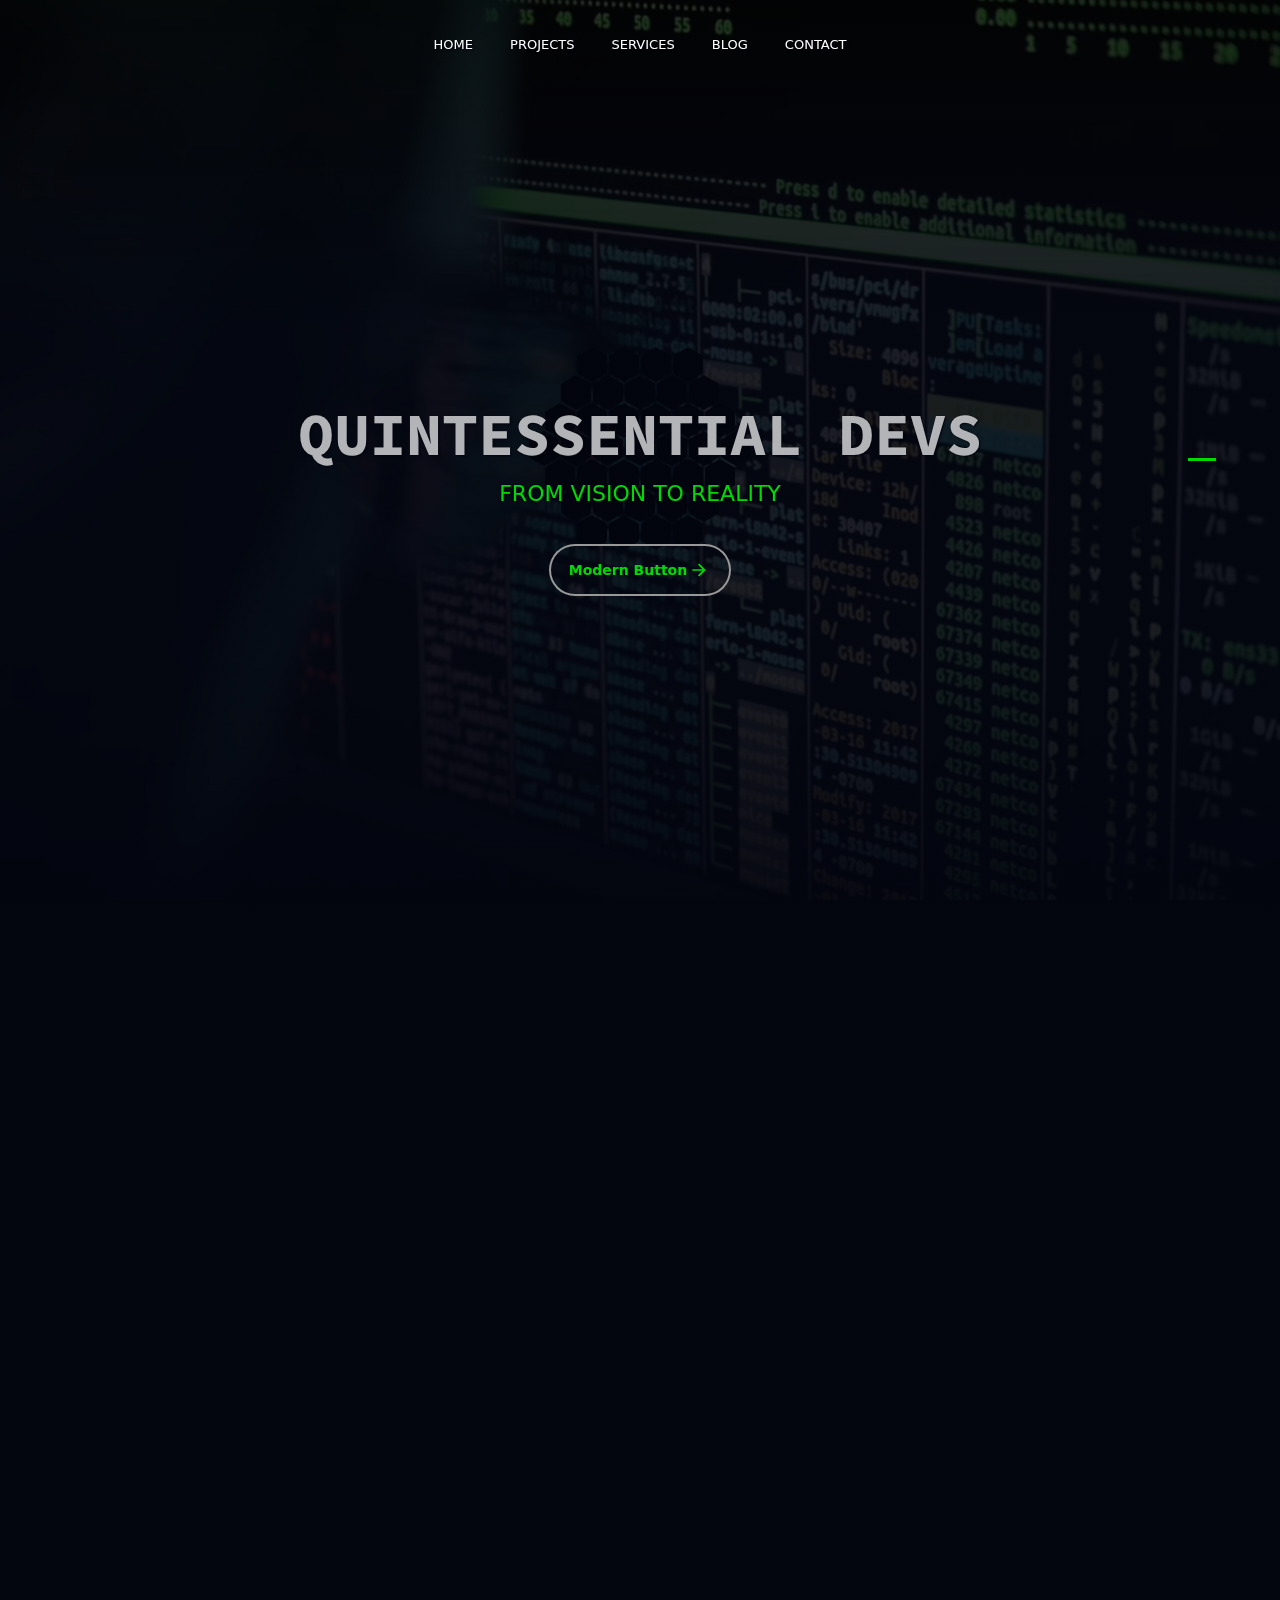
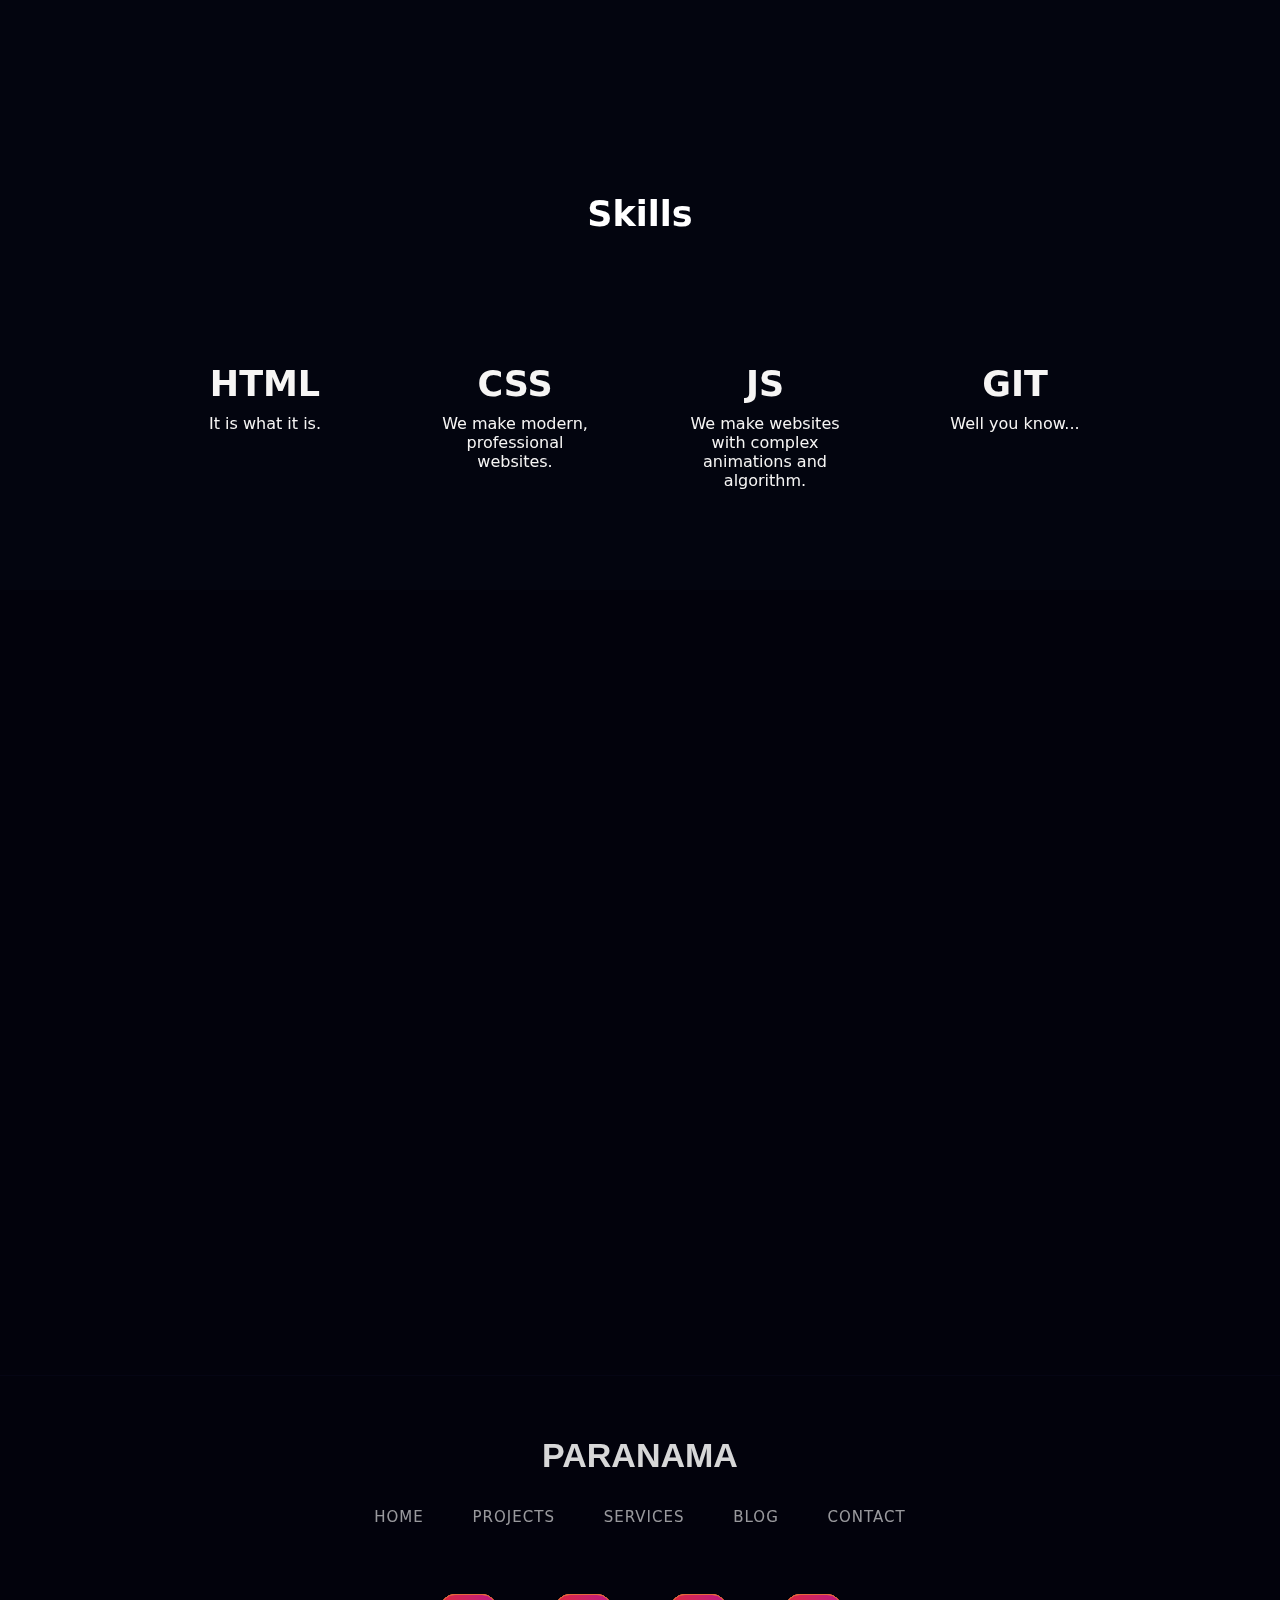
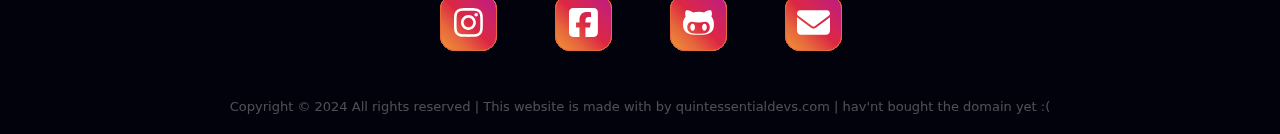
==== index.html @ 20c06558 "Add files via upload" ====
<!DOCTYPE html>
<html lang="en">
  <head>
    <meta charset="UTF-8" />
    <meta name="viewport" content="width=device-width, initial-scale=1.0" />
    <title>Quintessential Devs</title>
    <link
      rel="icon"
      class="doc-pic"
      href="assets/pikachu.gif"
      type="image/icon type"
    />
    <link rel="preconnect" href="https://fonts.googleapis.com" />
    <link rel="preconnect" href="https://fonts.gstatic.com" crossorigin />
    <link
      href="https://fonts.googleapis.com/css2?family=Bebas+Neue&display=swap"
      rel="stylesheet"
    />
    <link
      rel="stylesheet"
      href="https://cdnjs.cloudflare.com/ajax/libs/font-awesome/6.4.0/css/all.min.css"
      integrity="sha512-iecdLmaskl7CVkqkXNQ/ZH/XLlvWZOJyj7Yy7tcenmpD1ypASozpmT/E0iPtmFIB46ZmdtAc9eNBvH0H/ZpiBw=="
      crossorigin="anonymous"
      referrerpolicy="no-referrer"
    />
    <link
      rel="stylesheet"
      href="https://cdnjs.cloudflare.com/ajax/libs/animate.css/4.1.1/animate.min.css"
    />
    <link rel="preconnect" href="https://fonts.googleapis.com" />
    <link rel="preconnect" href="https://fonts.gstatic.com" crossorigin />
    <link
      href="https://fonts.googleapis.com/css2?family=Rubik+Mono+One&display=swap"
      rel="stylesheet"
    />
    <script
      src="https://code.jquery.com/jquery-3.7.0.js"
      integrity="sha256-JlqSTELeR4TLqP0OG9dxM7yDPqX1ox/HfgiSLBj8+kM="
      crossorigin="anonymous"
    ></script>
    <link rel="stylesheet" href="style.css" />
  </head>
  <body>
    <div class="loader">
      <div class="socket">
        <div class="gel center-gel">
          <div class="hex-brick h1"></div>
          <div class="hex-brick h2"></div>
          <div class="hex-brick h3"></div>
        </div>
        <div class="gel c1 r1">
          <div class="hex-brick h1"></div>
          <div class="hex-brick h2"></div>
          <div class="hex-brick h3"></div>
        </div>
        <div class="gel c2 r1">
          <div class="hex-brick h1"></div>
          <div class="hex-brick h2"></div>
          <div class="hex-brick h3"></div>
        </div>
        <div class="gel c3 r1">
          <div class="hex-brick h1"></div>
          <div class="hex-brick h2"></div>
          <div class="hex-brick h3"></div>
        </div>
        <div class="gel c4 r1">
          <div class="hex-brick h1"></div>
          <div class="hex-brick h2"></div>
          <div class="hex-brick h3"></div>
        </div>
        <div class="gel c5 r1">
          <div class="hex-brick h1"></div>
          <div class="hex-brick h2"></div>
          <div class="hex-brick h3"></div>
        </div>
        <div class="gel c6 r1">
          <div class="hex-brick h1"></div>
          <div class="hex-brick h2"></div>
          <div class="hex-brick h3"></div>
        </div>

        <div class="gel c7 r2">
          <div class="hex-brick h1"></div>
          <div class="hex-brick h2"></div>
          <div class="hex-brick h3"></div>
        </div>

        <div class="gel c8 r2">
          <div class="hex-brick h1"></div>
          <div class="hex-brick h2"></div>
          <div class="hex-brick h3"></div>
        </div>
        <div class="gel c9 r2">
          <div class="hex-brick h1"></div>
          <div class="hex-brick h2"></div>
          <div class="hex-brick h3"></div>
        </div>
        <div class="gel c10 r2">
          <div class="hex-brick h1"></div>
          <div class="hex-brick h2"></div>
          <div class="hex-brick h3"></div>
        </div>
        <div class="gel c11 r2">
          <div class="hex-brick h1"></div>
          <div class="hex-brick h2"></div>
          <div class="hex-brick h3"></div>
        </div>
        <div class="gel c12 r2">
          <div class="hex-brick h1"></div>
          <div class="hex-brick h2"></div>
          <div class="hex-brick h3"></div>
        </div>
        <div class="gel c13 r2">
          <div class="hex-brick h1"></div>
          <div class="hex-brick h2"></div>
          <div class="hex-brick h3"></div>
        </div>
        <div class="gel c14 r2">
          <div class="hex-brick h1"></div>
          <div class="hex-brick h2"></div>
          <div class="hex-brick h3"></div>
        </div>
        <div class="gel c15 r2">
          <div class="hex-brick h1"></div>
          <div class="hex-brick h2"></div>
          <div class="hex-brick h3"></div>
        </div>
        <div class="gel c16 r2">
          <div class="hex-brick h1"></div>
          <div class="hex-brick h2"></div>
          <div class="hex-brick h3"></div>
        </div>
        <div class="gel c17 r2">
          <div class="hex-brick h1"></div>
          <div class="hex-brick h2"></div>
          <div class="hex-brick h3"></div>
        </div>
        <div class="gel c18 r2">
          <div class="hex-brick h1"></div>
          <div class="hex-brick h2"></div>
          <div class="hex-brick h3"></div>
        </div>
        <div class="gel c19 r3">
          <div class="hex-brick h1"></div>
          <div class="hex-brick h2"></div>
          <div class="hex-brick h3"></div>
        </div>
        <div class="gel c20 r3">
          <div class="hex-brick h1"></div>
          <div class="hex-brick h2"></div>
          <div class="hex-brick h3"></div>
        </div>
        <div class="gel c21 r3">
          <div class="hex-brick h1"></div>
          <div class="hex-brick h2"></div>
          <div class="hex-brick h3"></div>
        </div>
        <div class="gel c22 r3">
          <div class="hex-brick h1"></div>
          <div class="hex-brick h2"></div>
          <div class="hex-brick h3"></div>
        </div>
        <div class="gel c23 r3">
          <div class="hex-brick h1"></div>
          <div class="hex-brick h2"></div>
          <div class="hex-brick h3"></div>
        </div>
        <div class="gel c24 r3">
          <div class="hex-brick h1"></div>
          <div class="hex-brick h2"></div>
          <div class="hex-brick h3"></div>
        </div>
        <div class="gel c25 r3">
          <div class="hex-brick h1"></div>
          <div class="hex-brick h2"></div>
          <div class="hex-brick h3"></div>
        </div>
        <div class="gel c26 r3">
          <div class="hex-brick h1"></div>
          <div class="hex-brick h2"></div>
          <div class="hex-brick h3"></div>
        </div>
        <div class="gel c28 r3">
          <div class="hex-brick h1"></div>
          <div class="hex-brick h2"></div>
          <div class="hex-brick h3"></div>
        </div>
        <div class="gel c29 r3">
          <div class="hex-brick h1"></div>
          <div class="hex-brick h2"></div>
          <div class="hex-brick h3"></div>
        </div>
        <div class="gel c30 r3">
          <div class="hex-brick h1"></div>
          <div class="hex-brick h2"></div>
          <div class="hex-brick h3"></div>
        </div>
        <div class="gel c31 r3">
          <div class="hex-brick h1"></div>
          <div class="hex-brick h2"></div>
          <div class="hex-brick h3"></div>
        </div>
        <div class="gel c32 r3">
          <div class="hex-brick h1"></div>
          <div class="hex-brick h2"></div>
          <div class="hex-brick h3"></div>
        </div>
        <div class="gel c33 r3">
          <div class="hex-brick h1"></div>
          <div class="hex-brick h2"></div>
          <div class="hex-brick h3"></div>
        </div>
        <div class="gel c34 r3">
          <div class="hex-brick h1"></div>
          <div class="hex-brick h2"></div>
          <div class="hex-brick h3"></div>
        </div>
        <div class="gel c35 r3">
          <div class="hex-brick h1"></div>
          <div class="hex-brick h2"></div>
          <div class="hex-brick h3"></div>
        </div>
        <div class="gel c36 r3">
          <div class="hex-brick h1"></div>
          <div class="hex-brick h2"></div>
          <div class="hex-brick h3"></div>
        </div>
        <div class="gel c37 r3">
          <div class="hex-brick h1"></div>
          <div class="hex-brick h2"></div>
          <div class="hex-brick h3"></div>
        </div>
      </div>
    </div>

    <div class="header">
      <video
        id="background-video"
        loop
        muted
        autoplay
        src="assets/bg.mp4"
        type="video/mp4"
      ></video>
      <div class="nav">
        <div class="nav-links">
          <ul>
            <li class="nav-li">
              <a href="https://zaeemali272.github.io/quintessential-devs-new/"
                >HOME</a
              >
            </li>
            <li class="nav-li">
              <a
                href="https://zaeemali272.github.io/quintessential-devs/Projects/"
                >PROJECTS</a
              >
            </li>
            <li class="nav-li">
              <a
                href="https://zaeemali272.github.io/quintessential-devs/Services/"
                >SERVICES</a
              >
            </li>
            <li class="nav-li">
              <a href="https://zaeemali272.github.io/quintessential-devs/Blog/"
                >BLOG</a
              >
            </li>
            <li class="nav-li">
              <a
                href="https://zaeemali272.github.io/quintessential-devs/Contact/"
                >CONTACT</a
              >
            </li>
          </ul>
        </div>
      </div>
      <div class="header-text">
        <div class="center-h1">
          <div id="parent">
            QUINTESSENTIAL DEVS
            <div id="border"></div>
          </div>
        </div>
        <p>FROM VISION TO REALITY</p>
        <button class="animated-button">
          <svg
            viewBox="0 0 24 24"
            class="arr-2"
            xmlns="http://www.w3.org/2000/svg"
          >
            <path
              d="M16.1716 10.9999L10.8076 5.63589L12.2218 4.22168L20 11.9999L12.2218 19.778L10.8076 18.3638L16.1716 12.9999H4V10.9999H16.1716Z"
            ></path>
          </svg>
          <span class="animated-text">Modern Button</span>
          <span class="circle"></span>
          <svg
            viewBox="0 0 24 24"
            class="arr-1"
            xmlns="http://www.w3.org/2000/svg"
          >
            <path
              d="M16.1716 10.9999L10.8076 5.63589L12.2218 4.22168L20 11.9999L12.2218 19.778L10.8076 18.3638L16.1716 12.9999H4V10.9999H16.1716Z"
            ></path>
          </svg>
        </button>
      </div>
    </div>
    <div class="services-article">
      <div class="article">
        <div class="article-img">
          <img src="assets/coding.gif" />
        </div>
        <div class="article-text-box">
          <h1>What We Provide</h1>
          <p>These and many other services by your choice.</p>
          <ul>
            <li><i class="fa-solid fa-mobile"></i> Fully Responsive Website</li>
            <li><i class="fa-solid fa-laptop-code"></i> Modern UI Design</li>
            <li><i class="fa-solid fa-film"></i> Lots Of Animations</li>
            <li><i class="fa-solid fa-video"></i> Smooth Transitions</li>
            <li><i class="fa-solid fa-clock"></i> In Less Than 3 Days</li>
          </ul>
        </div>
      </div>
    </div>
    <div class="skills">
      <h1 class="heading-skills">Skills</h1>
      <div class="skills-list">
        <div class="skill">
          <i class="fa-brands fa-html5"></i>
          <h1>HTML</h1>
          <p>It is what it is.</p>
        </div>
        <div class="skill">
          <i class="fa-brands fa-css3-alt"></i>
          <h1>CSS</h1>
          <p>We make modern, professional websites.</p>
        </div>
        <div class="skill">
          <i class="fa-brands fa-square-js"></i>
          <h1>JS</h1>
          <p>We make websites with complex animations and algorithm.</p>
        </div>
        <div class="skill">
          <i class="fa-brands fa-git-alt"></i>
          <h1>GIT</h1>
          <p>Well you know...</p>
        </div>
      </div>
    </div>
    <div class="projects">
      <h1 class="projects-heading"></h1>
      <div class="carousel" id="carousel">
        <img src="assets/front-1.png" alt="" class="carousel-image" />
        <img src="assets/front-0.png" alt="" class="carousel-image" />
        <img src="assets/front-2.png" alt="" class="carousel-image" />
        <img src="assets/front-3.png" alt="" class="carousel-image" />
      </div>
    </div>
    <div class="footer">
      <h1>PARANAMA</h1>
      <div class="footer-links">
        <ul>
          <li>
            <a href="https://zaeemali272.github.io/quintessential-devs-new/"
              >HOME</a
            >
          </li>
          <li>
            <a
              href="https://zaeemali272.github.io/quintessential-devs-new/Projects/"
              >PROJECTS</a
            >
          </li>
          <li>
            <a
              href="https://zaeemali272.github.io/quintessential-devs-new/Services/"
              >SERVICES</a
            >
          </li>
          <li>
            <a
              href="https://zaeemali272.github.io/quintessential-devs-new/Blog/"
              >BLOG</a
            >
          </li>
          <li>
            <a
              href="https://zaeemali272.github.io/quintessential-devs-new/Contact/"
              >CONTACT
            </a>
          </li>
        </ul>
      </div>
      <div class="social">
        <div class="social-container">
          <div class="tooltip-container">
            <div class="tooltip">
              <div class="profile">
                <div class="user">
                  <div class="img"><i class="fa-solid fa-dragon"></i></div>
                  <div class="details">
                    <div class="name">Paranama</div>
                    <div class="username">@paranama</div>
                  </div>
                </div>
                <div class="about">1M Followers</div>
              </div>
            </div>
            <div class="text">
              <a class="icon" href="#">
                <div class="layer">
                  <span></span>
                  <span></span>
                  <span></span>
                  <span></span>
                  <span class="instagramSVG">
                    <svg
                      fill="white"
                      class="svgIcon"
                      viewBox="0 0 448 512"
                      height="1.5em"
                      xmlns="http://www.w3.org/2000/svg"
                    >
                      <path
                        d="M224.1 141c-63.6 0-114.9 51.3-114.9 114.9s51.3 114.9 114.9 114.9S339 319.5 339 255.9 287.7 141 224.1 141zm0 189.6c-41.1 0-74.7-33.5-74.7-74.7s33.5-74.7 74.7-74.7 74.7 33.5 74.7 74.7-33.6 74.7-74.7 74.7zm146.4-194.3c0 14.9-12 26.8-26.8 26.8-14.9 0-26.8-12-26.8-26.8s12-26.8 26.8-26.8 26.8 12 26.8 26.8zm76.1 27.2c-1.7-35.9-9.9-67.7-36.2-93.9-26.2-26.2-58-34.4-93.9-36.2-37-2.1-147.9-2.1-184.9 0-35.8 1.7-67.6 9.9-93.9 36.1s-34.4 58-36.2 93.9c-2.1 37-2.1 147.9 0 184.9 1.7 35.9 9.9 67.7 36.2 93.9s58 34.4 93.9 36.2c37 2.1 147.9 2.1 184.9 0 35.9-1.7 67.7-9.9 93.9-36.2 26.2-26.2 34.4-58 36.2-93.9 2.1-37 2.1-147.8 0-184.8zM398.8 388c-7.8 19.6-22.9 34.7-42.6 42.6-29.5 11.7-99.5 9-132.1 9s-102.7 2.6-132.1-9c-19.6-7.8-34.7-22.9-42.6-42.6-11.7-29.5-9-99.5-9-132.1s-2.6-102.7 9-132.1c7.8-19.6 22.9-34.7 42.6-42.6 29.5-11.7 99.5-9 132.1-9s102.7-2.6 132.1 9c19.6 7.8 34.7 22.9 42.6 42.6 11.7 29.5 9 99.5 9 132.1s2.7 102.7-9 132.1z"
                      ></path>
                    </svg>
                  </span>
                </div>
                <div class="text">Instagram</div>
              </a>
            </div>
          </div>
          <div class="tooltip-container">
            <div class="tooltip">
              <div class="profile">
                <div class="user">
                  <div class="img"><i class="fa-solid fa-dragon"></i></div>
                  <div class="details">
                    <div class="name">Paranama</div>
                    <div class="username">@paranama</div>
                  </div>
                </div>
                <div class="about">500k Followers</div>
              </div>
            </div>
            <div class="text">
              <a class="icon" href="#">
                <div class="layer">
                  <span></span>
                  <span></span>
                  <span></span>
                  <span></span>
                  <span class="instagramSVG">
                    <svg
                      fill="white"
                      class="svgIcon"
                      viewBox="0 0 448 512"
                      height="1.5em"
                      xmlns="http://www.w3.org/2000/svg"
                    >
                      <path
                        d="M64 32C28.7 32 0 60.7 0 96V416c0 35.3 28.7 64 64 64h98.2V334.2H109.4V256h52.8V222.3c0-87.1 39.4-127.5 125-127.5c16.2 0 44.2 3.2 55.7 6.4V172c-6-.6-16.5-1-29.6-1c-42 0-58.2 15.9-58.2 57.2V256h83.6l-14.4 78.2H255V480H384c35.3 0 64-28.7 64-64V96c0-35.3-28.7-64-64-64H64z"
                      ></path>
                    </svg>
                  </span>
                </div>
                <div class="text">Facebook</div>
              </a>
            </div>
          </div>
          <div class="tooltip-container">
            <div class="tooltip">
              <div class="profile">
                <div class="user">
                  <div class="img"><i class="fa-solid fa-dragon"></i></div>
                  <div class="details">
                    <div class="name">Paranama</div>
                    <div class="username">@paranama</div>
                  </div>
                </div>
                <div class="about">100k Followers</div>
              </div>
            </div>
            <div class="text">
              <a class="icon" href="#">
                <div class="layer">
                  <span></span>
                  <span></span>
                  <span></span>
                  <span></span>
                  <span class="instagramSVG">
                    <svg
                      fill="white"
                      class="svgIcon"
                      viewBox="0 0 470 512"
                      height="1.5em"
                      xmlns="http://www.w3.org/2000/svg"
                    >
                      <path
                        d="M186.1 328.7c0 20.9-10.9 55.1-36.7 55.1s-36.7-34.2-36.7-55.1 10.9-55.1 36.7-55.1 36.7 34.2 36.7 55.1zM480 278.2c0 31.9-3.2 65.7-17.5 95-37.9 76.6-142.1 74.8-216.7 74.8-75.8 0-186.2 2.7-225.6-74.8-14.6-29-20.2-63.1-20.2-95 0-41.9 13.9-81.5 41.5-113.6-5.2-15.8-7.7-32.4-7.7-48.8 0-21.5 4.9-32.3 14.6-51.8 45.3 0 74.3 9 108.8 36 29-6.9 58.8-10 88.7-10 27 0 54.2 2.9 80.4 9.2 34-26.7 63-35.2 107.8-35.2 9.8 19.5 14.6 30.3 14.6 51.8 0 16.4-2.6 32.7-7.7 48.2 27.5 32.4 39 72.3 39 114.2zm-64.3 50.5c0-43.9-26.7-82.6-73.5-82.6-18.9 0-37 3.4-56 6-14.9 2.3-29.8 3.2-45.1 3.2-15.2 0-30.1-.9-45.1-3.2-18.7-2.6-37-6-56-6-46.8 0-73.5 38.7-73.5 82.6 0 87.8 80.4 101.3 150.4 101.3h48.2c70.3 0 150.6-13.4 150.6-101.3zm-82.6-55.1c-25.8 0-36.7 34.2-36.7 55.1s10.9 55.1 36.7 55.1 36.7-34.2 36.7-55.1-10.9-55.1-36.7-55.1z"
                      ></path>
                    </svg>
                  </span>
                </div>
                <div class="text">Github</div>
              </a>
            </div>
          </div>
          <div class="tooltip-container">
            <div class="tooltip">
              <div class="profile">
                <div class="user">
                  <div class="img"><i class="fa-solid fa-dragon"></i></div>
                  <div class="details">
                    <div class="name">Paranama</div>
                    <div class="username">paranama@gmail.com</div>
                  </div>
                </div>
                <div class="about"></div>
              </div>
            </div>
            <div class="text">
              <a class="icon" href="#">
                <div class="layer">
                  <span></span>
                  <span></span>
                  <span></span>
                  <span></span>
                  <span class="instagramSVG">
                    <svg
                      fill="white"
                      class="svgIcon"
                      viewBox="0 0 510 512"
                      height="1.5em"
                      xmlns="http://www.w3.org/2000/svg"
                    >
                      <path
                        d="M48 64C21.5 64 0 85.5 0 112c0 15.1 7.1 29.3 19.2 38.4L236.8 313.6c11.4 8.5 27 8.5 38.4 0L492.8 150.4c12.1-9.1 19.2-23.3 19.2-38.4c0-26.5-21.5-48-48-48H48zM0 176V384c0 35.3 28.7 64 64 64H448c35.3 0 64-28.7 64-64V176L294.4 339.2c-22.8 17.1-54 17.1-76.8 0L0 176z"
                      ></path>
                    </svg>
                  </span>
                </div>
                <div class="text">Gmail</div>
              </a>
            </div>
          </div>
        </div>
      </div>
      <p>
        Copyright © 2024 All rights reserved | This website is made with
        <i class="fa-solid fa-heart fa-beat"></i> by quintessentialdevs.com
      | hav'nt bought the domain yet :(</p>
    </div>

    <script src=" app.js"></script>
  </body>
</html>
---- style.css ----
@import url("https://fonts.googleapis.com/css?family=Source+Code+Pro");

* {
  margin: 0;
  padding: 0;
  font-family: system-ui, -apple-system, BlinkMacSystemFont, Segoe UI, Roboto,
    Oxygen, "Ubuntu", Cantarell, "Open Sans", "Helvetica Neue", sans-serif;
    
}

html {
  cursor: url('assets/cat-cursor\(1\).ico'), default;
  
}

.loader {
  z-index: 99999;
  width: 100%;
  height: 100%;
  
}

.socket {
  width: 200px;
  height: 200px;
  position: absolute;
  left: 50%;
  margin-left: -100px;
  top: 50%;
  margin-top: -100px;
}

.hex-brick {
  background: #000000;
  width: 30px;
  height: 17px;
  position: absolute;
  top: 5px;
  animation-name: fade00;
  animation-duration: 2s;
  animation-iteration-count: infinite;
  -webkit-animation-name: fade00;
  -webkit-animation-duration: 2s;
  -webkit-animation-iteration-count: infinite;
}

.h2 {
  transform: rotate(60deg);
  -webkit-transform: rotate(60deg);
}

.h3 {
  transform: rotate(-60deg);
  -webkit-transform: rotate(-60deg);
}

.gel {
  height: 30px;
  width: 30px;
  transition: all .3s;
  -webkit-transition: all .3s;
  position: absolute;
  top: 50%;
  left: 50%;
  -moz-transition: all .3s;
  -ms-transition: all .3s;
  -o-transition: all .3s;
}

.center-gel {
  margin-left: -15px;
  margin-top: -15px;
  animation-name: pulse00;
  animation-duration: 2s;
  animation-iteration-count: infinite;
  -webkit-animation-name: pulse00;
  -webkit-animation-duration: 2s;
  -webkit-animation-iteration-count: infinite;
}

.c1 {
  margin-left: -47px;
  margin-top: -15px;
}

.c2 {
  margin-left: -31px;
  margin-top: -43px;
}

.c3 {
  margin-left: 1px;
  margin-top: -43px;
}

.c4 {
  margin-left: 17px;
  margin-top: -15px;
}

.c5 {
  margin-left: -31px;
  margin-top: 13px;
}

.c6 {
  margin-left: 1px;
  margin-top: 13px;
}

.c7 {
  margin-left: -63px;
  margin-top: -43px;
}

.c8 {
  margin-left: 33px;
  margin-top: -43px;
}

.c9 {
  margin-left: -15px;
  margin-top: 41px;
}

.c10 {
  margin-left: -63px;
  margin-top: 13px;
}

.c11 {
  margin-left: 33px;
  margin-top: 13px;
}

.c12 {
  margin-left: -15px;
  margin-top: -71px;
}

.c13 {
  margin-left: -47px;
  margin-top: -71px;
}

.c14 {
  margin-left: 17px;
  margin-top: -71px;
}

.c15 {
  margin-left: -47px;
  margin-top: 41px;
}

.c16 {
  margin-left: 17px;
  margin-top: 41px;
}

.c17 {
  margin-left: -79px;
  margin-top: -15px;
}

.c18 {
  margin-left: 49px;
  margin-top: -15px;
}

.c19 {
  margin-left: -63px;
  margin-top: -99px;
}

.c20 {
  margin-left: 33px;
  margin-top: -99px;
}

.c21 {
  margin-left: 1px;
  margin-top: -99px;
}

.c22 {
  margin-left: -31px;
  margin-top: -99px;
}

.c23 {
  margin-left: -63px;
  margin-top: 69px;
}

.c24 {
  margin-left: 33px;
  margin-top: 69px;
}

.c25 {
  margin-left: 1px;
  margin-top: 69px;
}

.c26 {
  margin-left: -31px;
  margin-top: 69px;
}

.c27 {
  margin-left: -79px;
  margin-top: -15px;
}

.c28 {
  margin-left: -95px;
  margin-top: -43px;
}

.c29 {
  margin-left: -95px;
  margin-top: 13px;
}

.c30 {
  margin-left: 49px;
  margin-top: 41px;
}

.c31 {
  margin-left: -79px;
  margin-top: -71px;
}

.c32 {
  margin-left: -111px;
  margin-top: -15px;
}

.c33 {
  margin-left: 65px;
  margin-top: -43px;
}

.c34 {
  margin-left: 65px;
  margin-top: 13px;
}

.c35 {
  margin-left: -79px;
  margin-top: 41px;
}

.c36 {
  margin-left: 49px;
  margin-top: -71px;
}

.c37 {
  margin-left: 81px;
  margin-top: -15px;
}

.r1 {
  animation-name: pulse00;
  animation-duration: 2s;
  animation-iteration-count: infinite;
  animation-delay: .2s;
  -webkit-animation-name: pulse00;
  -webkit-animation-duration: 2s;
  -webkit-animation-iteration-count: infinite;
  -webkit-animation-delay: .2s;
}

.r2 {
  animation-name: pulse00;
  animation-duration: 2s;
  animation-iteration-count: infinite;
  animation-delay: .4s;
  -webkit-animation-name: pulse00;
  -webkit-animation-duration: 2s;
  -webkit-animation-iteration-count: infinite;
  -webkit-animation-delay: .4s;
}

.r3 {
  animation-name: pulse00;
  animation-duration: 2s;
  animation-iteration-count: infinite;
  animation-delay: .6s;
  -webkit-animation-name: pulse00;
  -webkit-animation-duration: 2s;
  -webkit-animation-iteration-count: infinite;
  -webkit-animation-delay: .6s;
}

.r1 > .hex-brick {
  animation-name: fade00;
  animation-duration: 2s;
  animation-iteration-count: infinite;
  animation-delay: .2s;
  -webkit-animation-name: fade00;
  -webkit-animation-duration: 2s;
  -webkit-animation-iteration-count: infinite;
  -webkit-animation-delay: .2s;
}

.r2 > .hex-brick {
  animation-name: fade00;
  animation-duration: 2s;
  animation-iteration-count: infinite;
  animation-delay: .4s;
  -webkit-animation-name: fade00;
  -webkit-animation-duration: 2s;
  -webkit-animation-iteration-count: infinite;
  -webkit-animation-delay: .4s;
}

.r3 > .hex-brick {
  animation-name: fade00;
  animation-duration: 2s;
  animation-iteration-count: infinite;
  animation-delay: .6s;
  -webkit-animation-name: fade00;
  -webkit-animation-duration: 2s;
  -webkit-animation-iteration-count: infinite;
  -webkit-animation-delay: .6s;
}

@keyframes pulse00 {
  0% {
    -webkit-transform: scale(1);
    transform: scale(1);
  }

  50% {
    -webkit-transform: scale(0.01);
    transform: scale(0.01);
  }

  100% {
    -webkit-transform: scale(1);
    transform: scale(1);
  }
}

@keyframes fade00 {
  0% {
    background: #252525;
  }

  50% {
    background: #000000;
  }

  100% {
    background: #353535;
  }
}

  
  .header {
    min-height: 110vh;
    width: 100%;
    /* background-image: linear-gradient(rgba(4, 9, 30, 0.7), rgba(4, 9, 30, 0.7)), url(); */
    background: linear-gradient(to bottom,
        rgba(0, 0, 0, 0.8),
        rgba(3, 5, 15, 0.9),
        rgba(3, 5, 15, 0.9), 
        #03050ffe);
    background-position: center;
    background-size: cover;
    position: relative;
  }
  
  body {
    background-color: #03050f;
  }

  body::-webkit-scrollbar {
    width: 3.5px;
  }

  body::-webkit-scrollbar-track {
    background: #4747470e;
  }

  body::-webkit-scrollbar-thumb {
    background: #a4a4a3;
    border-radius: 20px;
    -webkit-border-radius: 20px;
    -moz-border-radius: 20px;
    -ms-border-radius: 20px;
    -o-border-radius: 20px;
}

  body::-webkit-scrollbar-thumb:hover {
    background: #545455;
  }

    

  #background-video {
    width: 100vw;
    height: 100vh;
    object-fit: cover;
    position: fixed;
    left: 0;
    right: 0;
    top: 0;
    bottom: 0;
    z-index: -1;
  }
  
  .nav {
    display: flex;
    padding: 2% 6%;
    justify-content: space-between;
    align-items: center;
  }
  
  .nav img {
    width: 150px;
  }
  
  .nav-links {
    flex: 1;
    text-align: center;
  }
  
  .nav-links ul li {
    list-style: none;
    display: inline-block;
    padding: 8px 16px;
    position: relative;
  }
  
  .nav-links ul li a {
    color: #fff;
    text-decoration: none;
    font-size: 13px;
    font-weight: 500;
    text-shadow: 1px 1px 2px #03050f;
  }
  
  .nav-links ul li a:hover {
    color: #ffffffb2;
    transition: 0.5s;
  }
  
  .nav-links ul li::after {
    content: "";
    width: 0%;
    height: 2px;
    background: rgba(0, 255, 0, 0.856);
    display: block;
    margin: auto;
    transition: 0.5s;
  }
  
  .nav-links ul li:hover::after {
    width: 100%;
    box-shadow: 0px 0px 1px 0.5px #00ff00;
  }
  
  .header-text {
    width: 90%;
    color: #fff;
    position: absolute;
    top: 50%;
    left: 50%;
    transform: translate(-50%, -50%);
    text-align: center;
    align-items: center;
    justify-content: center;
  }
  
  .header-text p {
    margin: 10px 0 40px;
    font-size: 22px;
    color: rgba(0, 255, 0, 0.856);
    text-shadow: 1px 1px 2px #03050f;
  }
  
  #parent {
    height: 75px;
    white-space: nowrap;
    overflow: hidden;
    font-family: "Source Code Pro", monospace;
    font-size: 60px;
    color: rgba(255, 255, 255, 0.7);
    position: relative;
    text-align: center;
    justify-content: center;
    margin: auto;
    font-weight: 700;
    text-shadow: 1px 1px 2px #03050f;
  }
  
  #border {
    border-bottom: solid 3px rgba(0, 255, 0, 0.856);
    position: absolute;
    right: -80px;
    bottom: 10px;
    width: 108px;
  }
  
  /* Animation */
  #parent {
    animation: animated-text 1.5s steps(16, end) 0.5s 1 normal both;
    -webkit-animation: animated-text 1.5s steps(16, end) 0.5s 1 normal both;
}
  
  #border {
    animation: animated-cursor 300ms steps(12, end) infinite;
    -webkit-animation: animated-cursor 300ms steps(12, end) infinite;
}
  
  /* text animation */
  
  @keyframes animated-text {
    from {
      width: 0;
    }
  
    to {
      width: 704px;
    }
  }
  
  /* cursor animations */
  
  @keyframes animated-cursor {
    from {
      border-bottom-color: rgba(0, 255, 0, 0.75);
    }
  
    to {
      border-bottom-color: transparent;
    }
  }

  .animated-button {
    position: relative;
    display: flex;
    align-items: center;
    justify-content: center;
    margin: auto;
    gap: 4px;
    padding: 12px 26px;
    border: 4px solid;
    border-color: transparent;
    font-size: 14px;
    background-color: inherit;
    border-radius: 100px;
    font-weight: 600;
    color: rgba(0, 255, 0, 0.856);
    box-shadow: 0 0 0 2px rgb(153, 153, 153);
    cursor: pointer;
    overflow: hidden;
    transition: all 0.6s cubic-bezier(0.23, 1, 0.32, 1);
  }
  
  .animated-button svg {
    position: absolute;
    width: 20px;
    fill: rgba(0, 255, 0, 0.856);
    z-index: 9;
    transition: all 0.8s cubic-bezier(0.23, 1, 0.32, 1);
  }
  
  .animated-button .arr-1 {
    right: 16px;
  }
  
  .animated-button .arr-2 {
    left: -25%;
  }
  
  .animated-button .circle {
    position: absolute;
    top: 50%;
    left: 50%;
    transform: translate(-50%, -50%);
    width: 20px;
    height: 20px;
    background-color: rgba(0, 255, 0, 0.856);
    border-radius: 50%;
    opacity: 0;
    transition: all 0.8s cubic-bezier(0.23, 1, 0.32, 1);
  }
  
  .animated-button .animated-text {
    position: relative;
    z-index: 1;
    transform: translateX(-12px);
    transition: all 0.8s cubic-bezier(0.23, 1, 0.32, 1);
  }
  
  .animated-button:hover {
    box-shadow: 0 0 0 12px transparent;
    color: #212121;
    border-radius: 12px;
  }
  
  .animated-button:hover .arr-1 {
    right: -25%;
  }
  
  .animated-button:hover .arr-2 {
    left: 16px;
  }
  
  .animated-button:hover .animated-text {
    transform: translateX(12px);
  }
  
  .animated-button:hover svg {
    fill: #212121;
  }
  
  .animated-button:active {
    scale: 0.95;
    box-shadow: 0 0 0 4px rgba(0, 255, 0, 0.856);
  }
  
  .animated-button:hover .circle {
    width: 220px;
    height: 220px;
    opacity: 1;
  }


  .services-article {
    background-color: #03050f;
  }
  
  .article {
    display: flex;
    background-color: #03050f;
    color: #ffffffd7;
    flex-wrap: nowrap;
    /*height: 600px;
    */transition: 1.5s ;
    transform: translateY(150px);
    opacity: 0;
    padding: 60px 0px;
    -webkit-transform: translateY(150px);
    -moz-transform: translateY(150px);
    -ms-transform: translateY(150px);
    -o-transform: translateY(150px);
}
  
  .article.show {
    transform: translateY(0);
    opacity: 1;
  }
  
  .article-img img {
    height: 450px;
    width: 700px;
    justify-content: center;
    margin: 65px 40px;
    border-radius: 20px;
    image-rendering:crisp-edges;
    filter: contrast(105%);
    box-shadow: 0px 0px 40px 40px #03050f;
    /* filter: brightness(150%); */
  }
  
  .article-text-box {
    margin: 45px 40px;
    padding: 0 20px;
    width: 50%;
    text-align: center;
    justify-content: center;
    justify-items: center;
  }
  
  .article-text-box h1 {
    font-weight: 700;
    font-size: 44px;
    margin-bottom: 0.3em;
    margin-top: 1.2em;
  }
  
  .article-text-box p {
    font-weight: 300;
    font-size: 14px;
    line-height: 1.4;
    margin-bottom: 3.5em;
  }
  
  .article-text-box ul {
    list-style: none;
    display: flex;
    flex-direction: column;
    list-style: none;
    margin: 40px 0 0 15px;
    /* padding-left: 20%; */
    text-align: center;
    justify-content: center;
  }
  
  .article-text-box li {
    padding: 5px 20px;
    text-align: center;
  }
  
  .article-text-box i {
    font-size: 20px;
    padding: 10px;
  }
  
  .article-text-box i:hover {
    opacity: 80%;
    transition: 0.2s;
  }
  
  .skills {
    background: linear-gradient(to bottom, rgba(0, 0, 0, 0.8), #03050f),
    url("assets/banner.jpg");
  background-attachment: fixed;
  padding: 100px;
  text-align: center;
  justify-content: center;
  justify-items: center;
  color: rgb(255, 255, 255);
  display: flex;
  flex-direction: column;
  justify-content: center;

  }

  .skill {
    display: flex;
    flex-direction: column;
    margin: 0px 50px;
    width: 150px;
    color: #f6f5f4
  }
  .heading-skills {
    font-size: 35px;
  }

  .skill i {
    font-size: 80px;
    padding: 10px;
  }

  .skill h1 {
    list-style: none;
    font-size: 35px;
    padding: 10px;

  }
  .skill p {
    word-wrap: break-word;
  }

  .skills-list {
    display: flex;
    justify-content: center;
    margin: 100px 0px 0px 0px;
  }

  .projects {
    background-color: #02020c;
    display: flex;
    flex-direction: column;
    overflow-x: hidden;
    -ms-overflow-style: none;  /* IE and Edge */
    scrollbar-width: none;
  }

  .projects::-webkit-scrollbar {
    display: none;
  }

  .projects-heading {
    color: #f6f5f4;
    font-size: 35px;
    display: flex;
    justify-content: center;
    padding-top: 50px;
  }
  
  @keyframes display {
    0% {
      transform: translateX(700px);
      opacity: 0;
      -webkit-transform: translateX(700px);
      -moz-transform: translateX(700px);
      -ms-transform: translateX(700px);
      -o-transform: translateX(700px);
}

    5% {
      transform: translateX(0);
      opacity: 1;
    }
    10% {
      transform: translateX(0);
      opacity: 1;
    }
    20% {
      transform: translateX(0);
      opacity: 1;
    }
    28% {
      transform: translateX(-300px);
      opacity: 0;
      -webkit-transform: translateX(-300px);
      -moz-transform: translateX(-300px);
      -ms-transform: translateX(-300px);
      -o-transform: translateX(-300px);
}
    30% {
      transform: translateX(-300px);
      opacity: 0;
      -webkit-transform: translateX(-300px);
      -moz-transform: translateX(-300px);
      -ms-transform: translateX(-300px);
      -o-transform: translateX(-300px);
}
  100% {
      transform: translateX(-700px);
      opacity: 0;
      -webkit-transform: translateX(-700px);
      -moz-transform: translateX(-700px);
      -ms-transform: translateX(-700px);
      -o-transform: translateX(-700px);
}
  }
  
  .carousel {
    position: relative;
    width: 100vw;
    height: 600px;
    margin-top: 15vh;
    display: flex;
    justify-content: center;
  }
  
  .carousel > img {
    position: absolute;
    width: 1000px;
    top: 0;
    border-radius: 20px;
    opacity: 0;
    animation: display 20s infinite;
    -webkit-animation: display 20s infinite;
    -webkit-border-radius: 20px;
    -moz-border-radius: 20px;
    -ms-border-radius: 20px;
    -o-border-radius: 20px;
}
  
  img:nth-child(2) {
    animation-delay: 5s;
  }
  img:nth-child(3) {
    animation-delay: 10s;
  }
  img:nth-child(4) {
    animation-delay: 15s;
  }


  .footer {
    min-height: 30vh;
    background-color: #02020c;
    padding: 60px 40px 20px 40px;
    text-align: center;
    border-top: 1px solid #0e0e294b;
  }
  
  .footer h1 {
    font-size: 34px;
    font-family: Arial, Helvetica, sans-serif;
    padding-bottom: 25px;
    color: #ffffffd7;
    font-weight: 700;
  }
  
  .footer p {
    color: rgba(255, 255, 255, 0.3);
    font-size: 13px;
  }
  
  .footer-links {
    margin-bottom: 30px;
    font-family: "Poppins", Arial, sans-serif;
    font-size: 15px;
    font-weight: normal;
  }
  
  .footer-links ul li {
    list-style: none;
    display: inline-block;
    padding: 8px 12px;
    position: relative;
  }
  
  .footer-links ul li a {
    text-decoration: none;
    color: rgba(255, 255, 255, 0.6);
    margin: 0 10px;
    text-transform: uppercase;
    letter-spacing: 1px;
  }
  
  .footer-links a:hover {
    color: rgba(255, 255, 255, 0.329);
    transition: 0.3s;
    -webkit-transition: 0.3s;
    -moz-transition: 0.3s;
    -ms-transition: 0.3s;
    -o-transition: 0.3s;
}

.social-container {
  display: flex;
  padding: 0px 20px 40px 20px;
  margin: auto;
  justify-content: center;
  align-items: center;
}
  
.tooltip-container {
  position: relative;
  cursor: pointer;
  transition: all 0.2s;
  font-size: 17px;
  border-radius: 10px;
  /* width: 35px; */
  height: 35px;
  margin: 30px;
}
.tooltip {
  position: absolute;
  top: 0;
  left: 50%;
  transform: translateX(-50%);
  padding: 10px;
  opacity: 0;
  pointer-events: none;
  transition: all 0.3s;
  border-radius: 15px;
  box-shadow: inset 5px 5px 5px rgba(0, 0, 0, 0.2),
    inset -5px -5px 15px rgba(255, 255, 255, 0.1),
    5px 5px 15px rgba(0, 0, 0, 0.3), -5px -5px 15px rgba(255, 255, 255, 0.1);
}

.profile {
  background: #2a2b2f;
  border-radius: 10px 15px;
  padding: 10px;
  border: 1px solid #52382f;
}

.tooltip-container:hover .tooltip {
  top: -150px;
  opacity: 1;
  visibility: visible;
  pointer-events: auto;
}

.icon {
  text-decoration: none;
  color: #fff;
  display: block;
  position: relative;
}
.layer {
  width: 55px;
  height: 55px;
  transition: transform 0.3s;
}
.icon:hover .layer {
  transform: rotate(-35deg) skew(20deg);
}
.layer span {
  position: absolute;
  top: 0;
  left: 0;
  height: 55px;
  width: 55px;
  border: 1px solid #fff;
  border-radius: 15px;
  transition: all 0.3s;
}

.layer span,
.text {
  color: #e6683c;
  border-color: #e6683c;
}

.icon:hover.layer span {
  box-shadow: -1px 1px 3px #e6683c;
}
.icon .text {
  position: absolute;
  left: 50%;
  bottom: -5px;
  opacity: 0;
  font-weight: 500;
  transform: translateX(-50%);
  transition: bottom 0.3s ease, opacity 0.3s ease;
}
.icon:hover .text {
  bottom: -35px;
  opacity: 1;
}

.icon:hover .layer span:nth-child(1) {
  opacity: 0.2;
}
.icon:hover .layer span:nth-child(2) {
  opacity: 0.4;
  transform: translate(5px, -5px);
}
.icon:hover .layer span:nth-child(3) {
  opacity: 0.6;
  transform: translate(10px, -10px);
}
.icon:hover .layer span:nth-child(4) {
  opacity: 0.8;
  transform: translate(15px, -15px);
}
.icon:hover .layer span:nth-child(5) {
  opacity: 1;
  transform: translate(20px, -20px);
}

.instagramSVG {
  font-size: 22px;
  display: flex;
  align-items: center;
  justify-content: center;
  background: -webkit-linear-gradient(
    45deg,
    #f09433 0%,
    #e6683c 25%,
    #dc2743 50%,
    #cc2366 75%,
    #bc1888 100%
  );
  background: linear-gradient(
    45deg,
    #f09433 0%,
    #e6683c 25%,
    #dc2743 50%,
    #cc2366 75%,
    #bc1888 100%
  );
  filter: progid:DXImageTransform.Microsoft.gradient( startColorstr='#f09433', endColorstr='#bc1888',GradientType=1 );
}

.user {
  display: flex;
  gap: 10px;
}
.img {
  width: 50px;
  height: 50px;
  font-size: 25px;
  font-weight: 700;
  border: 1px solid #e6683c;
  border-radius: 10px;
  display: flex;
  align-items: center;
  justify-content: center;
  color: #212121;
  background: linear-gradient(
    45deg,
    #f09433 0%,
    #e6683c 25%,
    #dc2743 50%,
    #cc2366 75%,
    #bc1888 100%
  );
}
.name {
  font-size: 17px;
  font-weight: 700;
  color: #dd0030;
}
.details {
  display: flex;
  flex-direction: column;
  gap: 0;
  color: #fff;
}
.about {
  color: #ccc;
  padding-top: 5px;
}
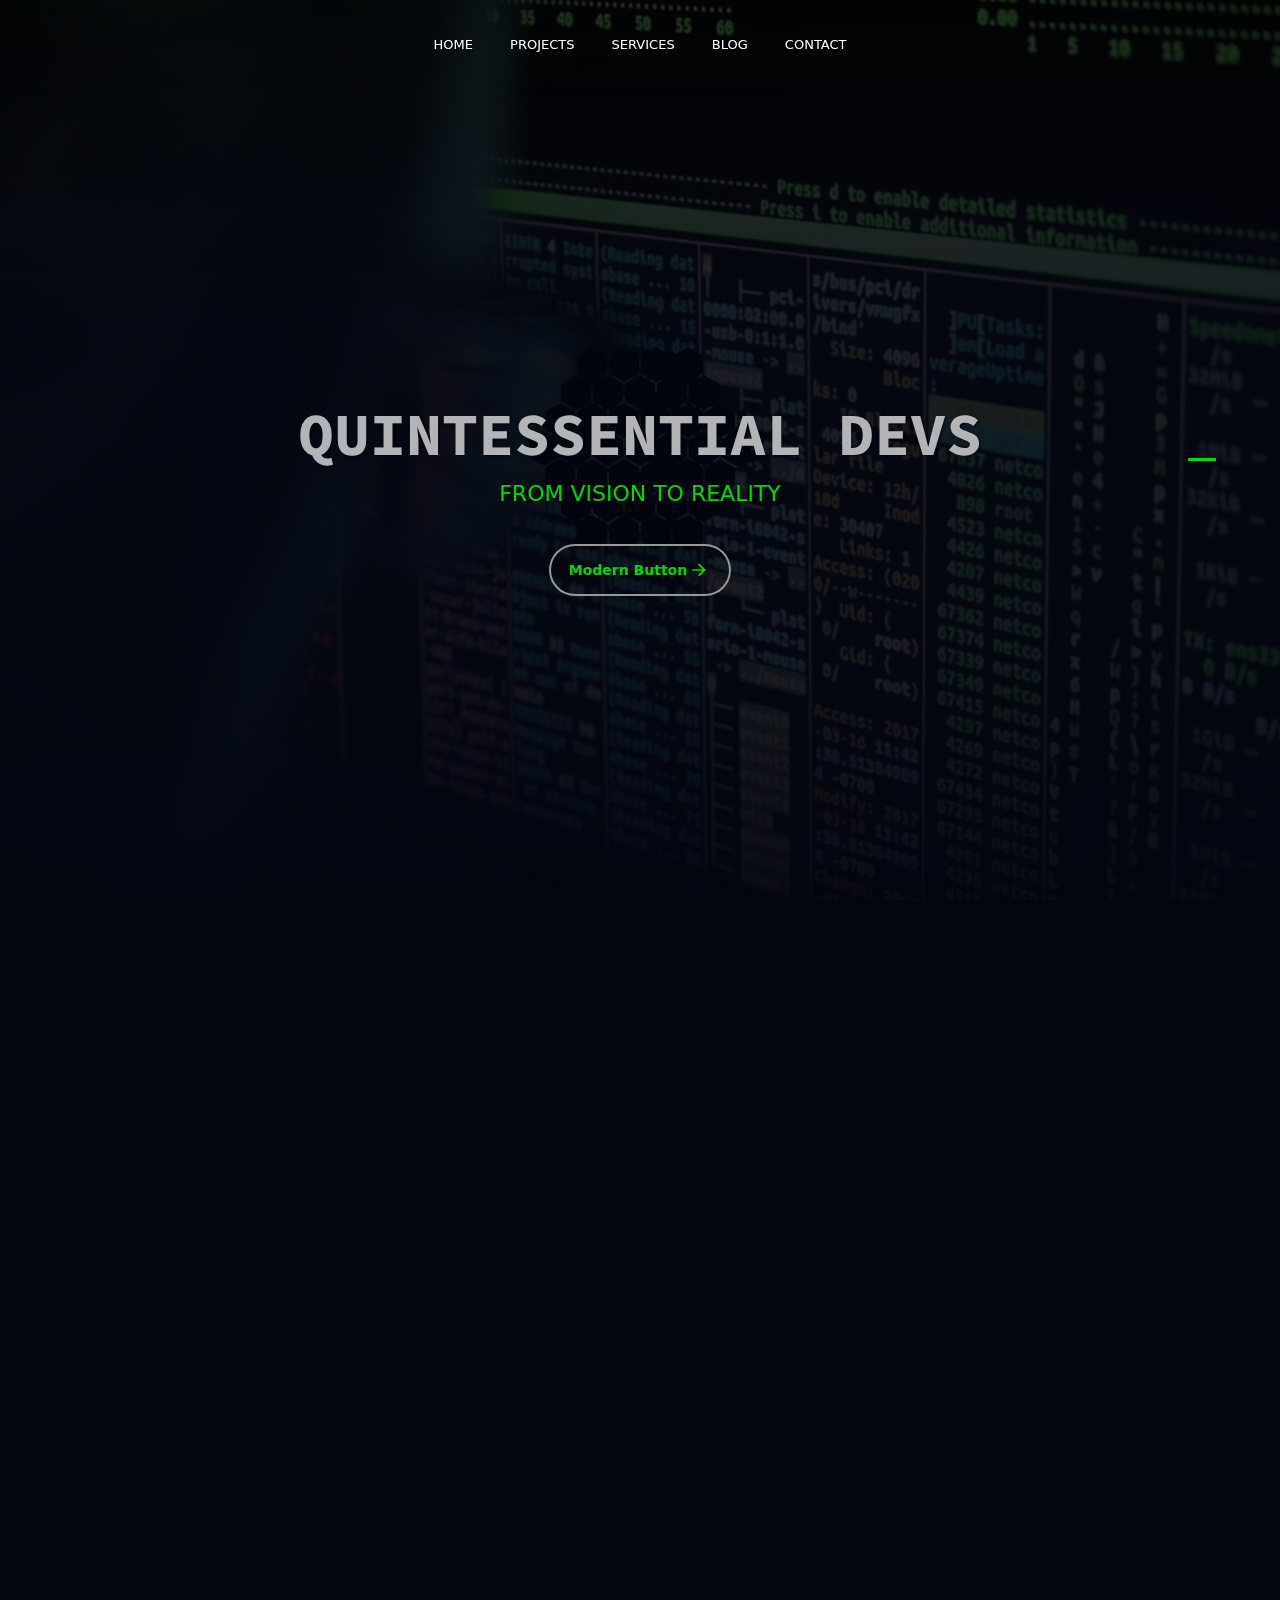
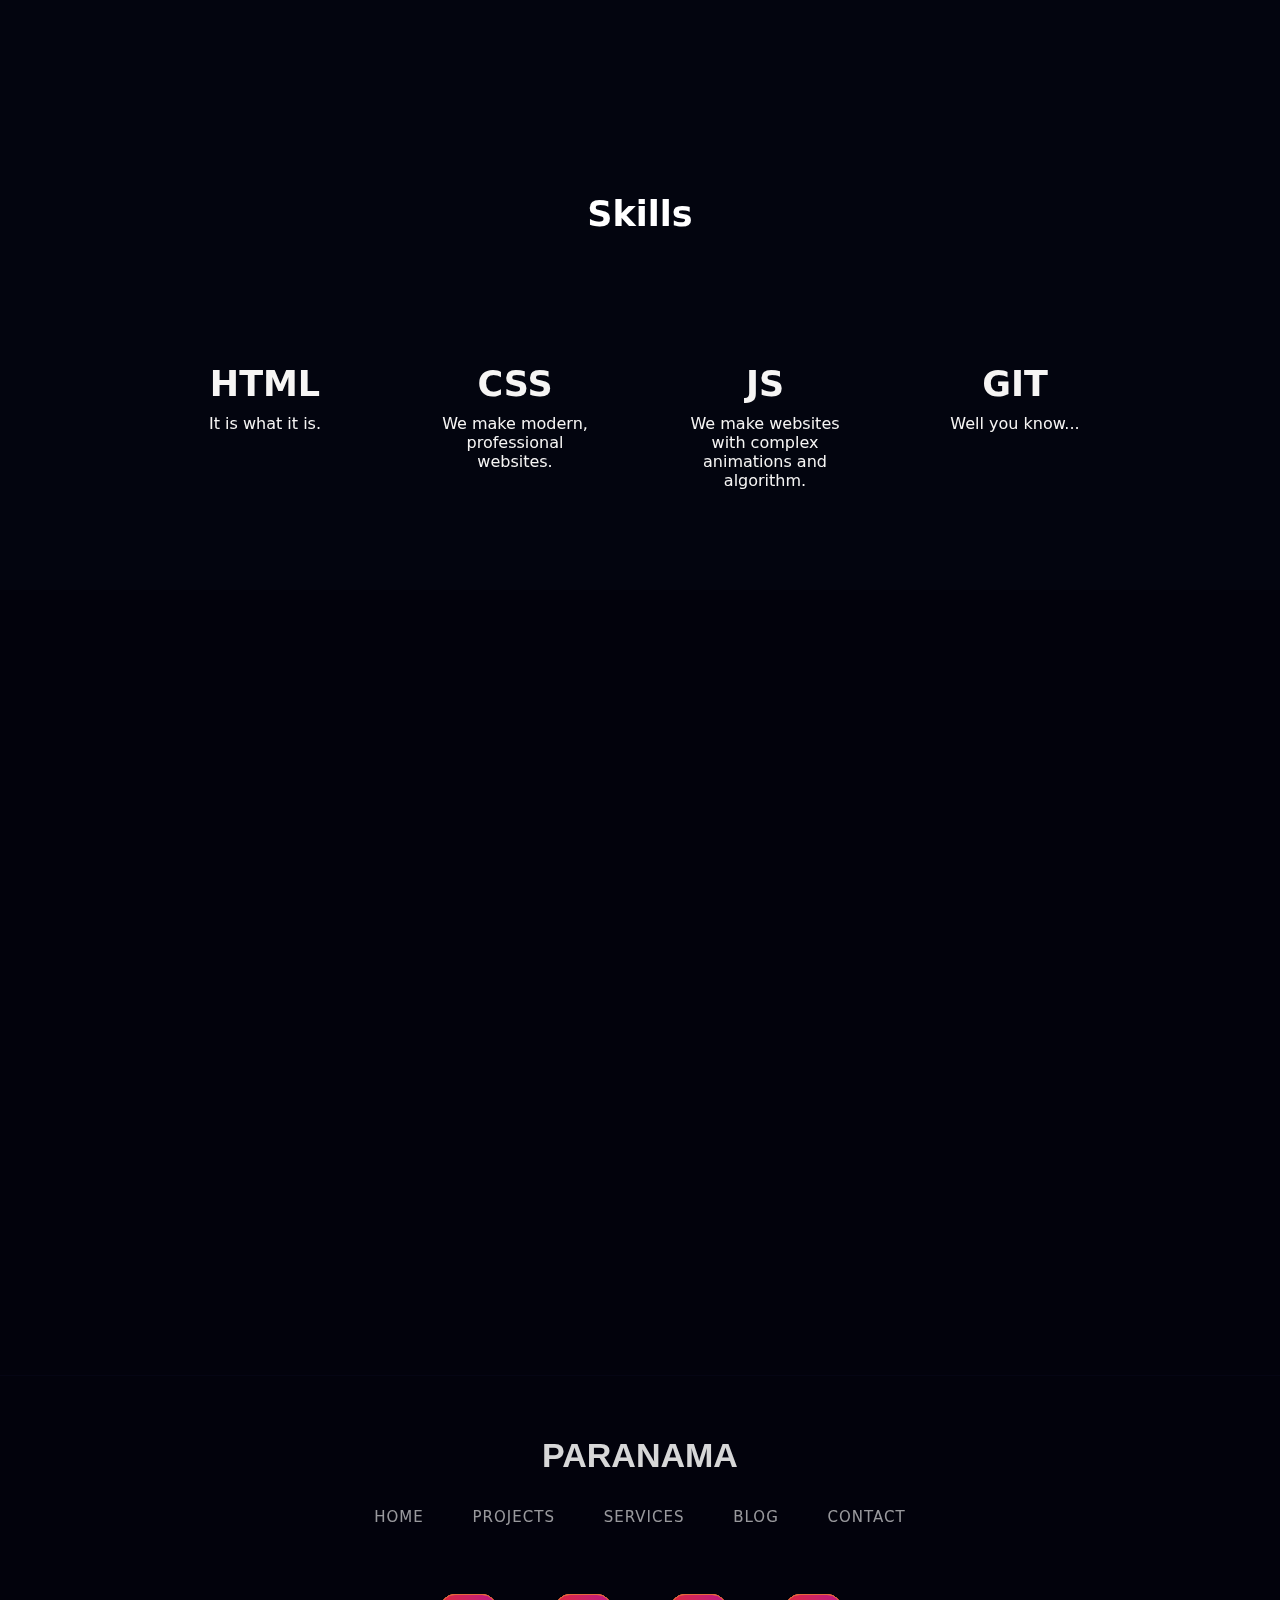
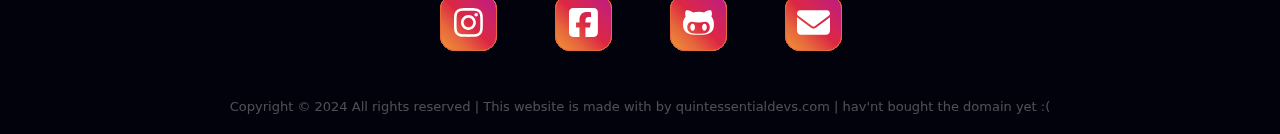
==== commit d9074e34: "ughh" ====
--- a/index.html
+++ b/index.html
@@ -246,7 +246,7 @@
         <div class="nav-links">
           <ul>
             <li class="nav-li">
-              <a href="https://zaeemali272.github.io/quintessential-devs-new/"
+              <a href="https://zaeemali272.github.io/quintessential-devs/"
                 >HOME</a
               >
             </li>
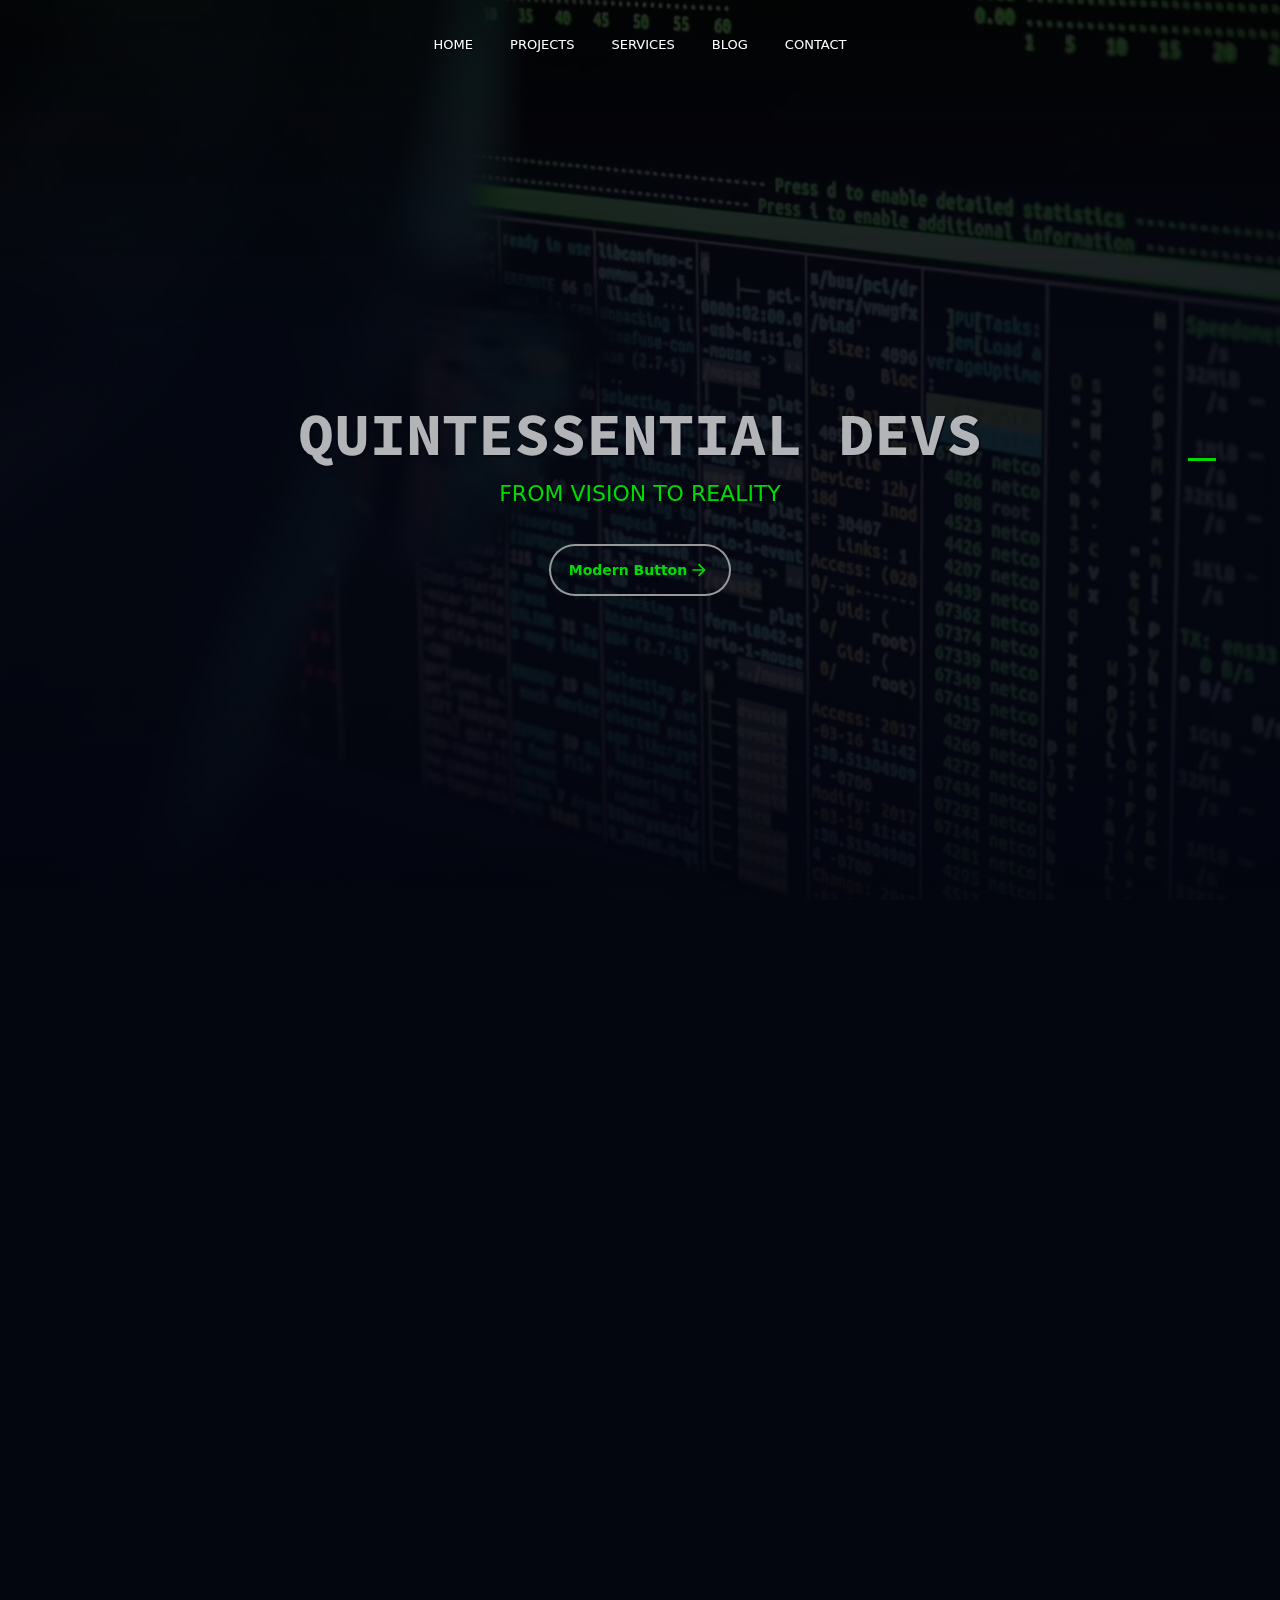
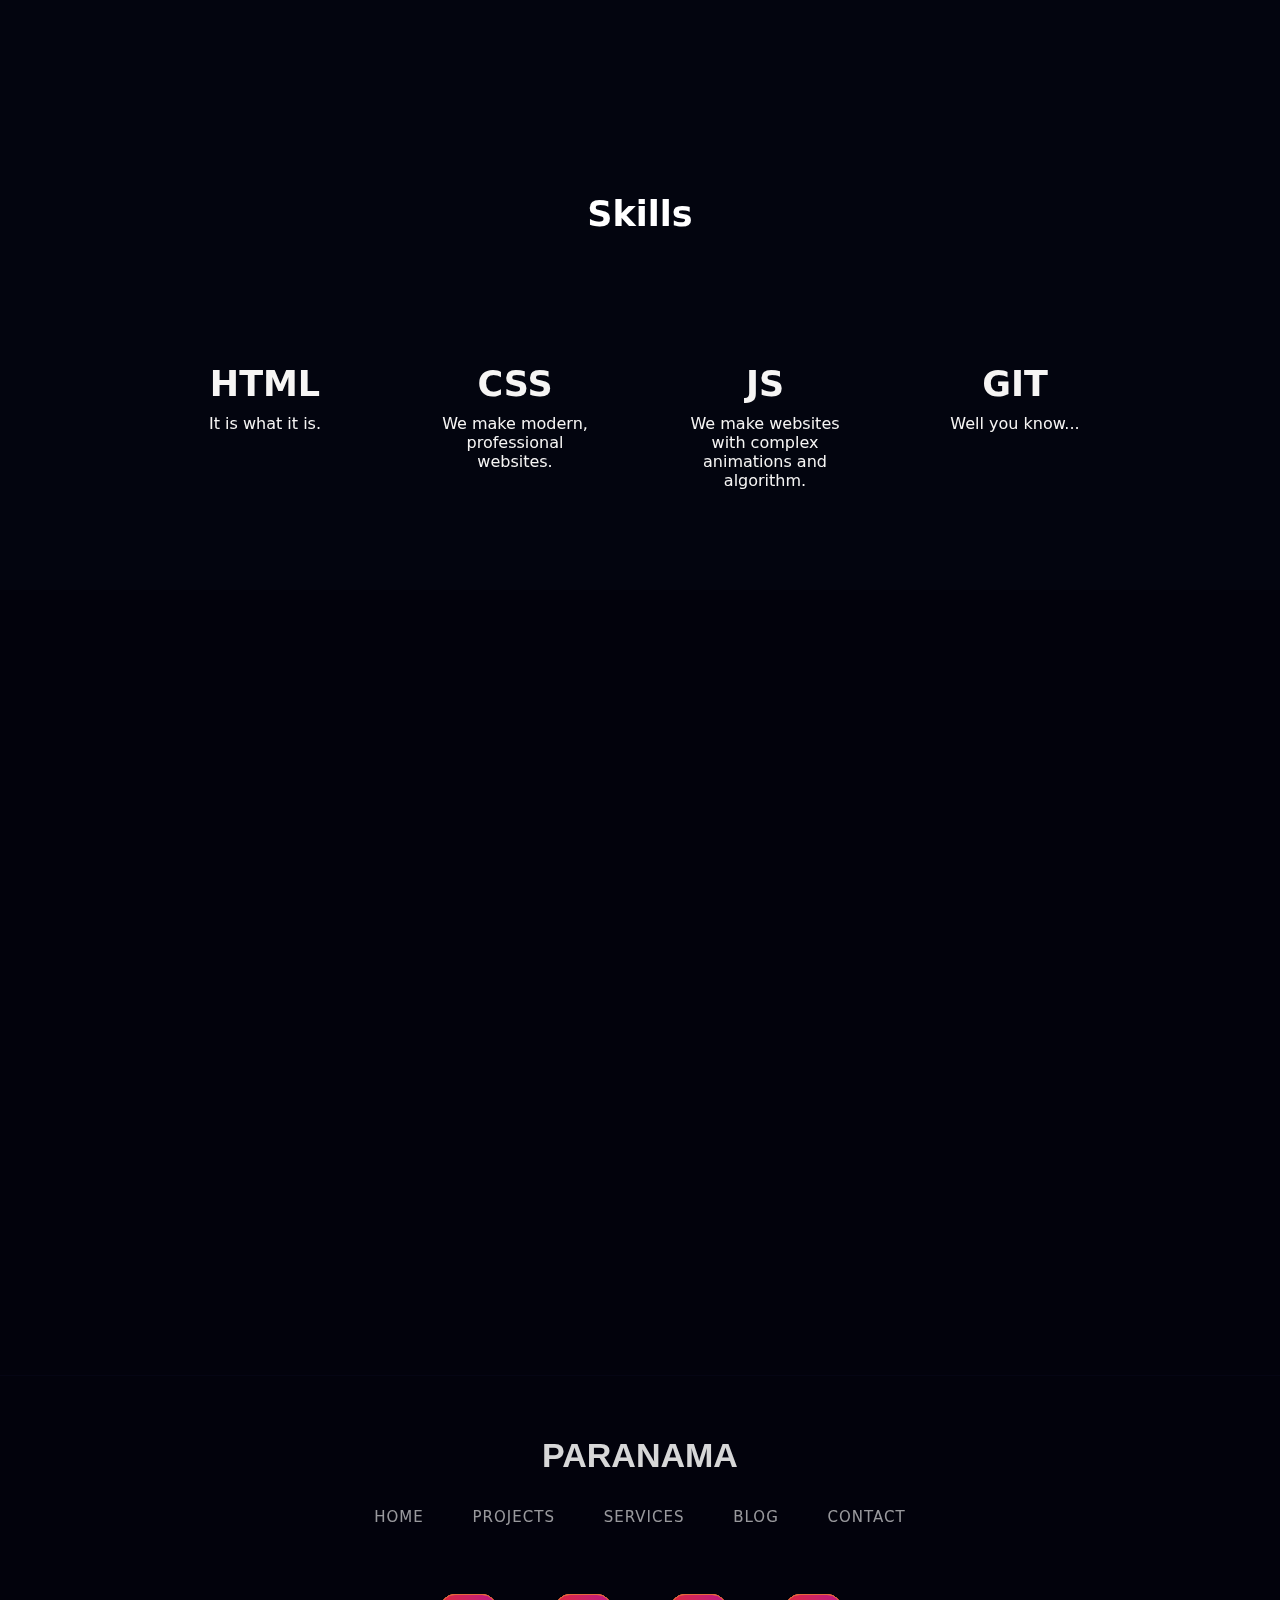
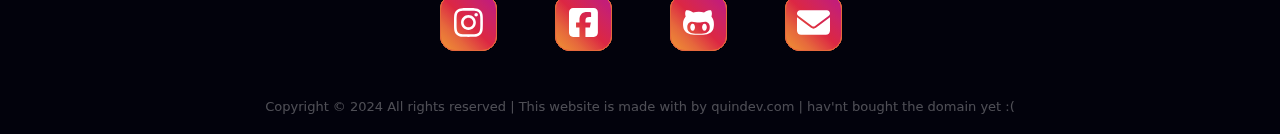
==== commit 4229f19e: "update : faster load time" ====
--- a/index.html
+++ b/index.html
@@ -41,7 +41,7 @@
     <link rel="stylesheet" href="style.css" />
   </head>
   <body>
-    <div class="loader">
+    <!-- <div class="loader">
       <div class="socket">
         <div class="gel center-gel">
           <div class="hex-brick h1"></div>
@@ -231,7 +231,7 @@
           <div class="hex-brick h3"></div>
         </div>
       </div>
-    </div>
+    </div> -->
 
     <div class="header">
       <video
@@ -365,31 +365,31 @@
       <div class="footer-links">
         <ul>
           <li>
-            <a href="https://zaeemali272.github.io/quintessential-devs-new/"
+            <a href="https://zaeemali272.github.io/quintessential-devs/"
               >HOME</a
             >
           </li>
           <li>
             <a
-              href="https://zaeemali272.github.io/quintessential-devs-new/Projects/"
+              href="https://zaeemali272.github.io/quintessential-devs/Projects/"
               >PROJECTS</a
             >
           </li>
           <li>
             <a
-              href="https://zaeemali272.github.io/quintessential-devs-new/Services/"
+              href="https://zaeemali272.github.io/quintessential-devs/Services/"
               >SERVICES</a
             >
           </li>
           <li>
             <a
-              href="https://zaeemali272.github.io/quintessential-devs-new/Blog/"
+              href="https://zaeemali272.github.io/quintessential-devs/Blog/"
               >BLOG</a
             >
           </li>
           <li>
             <a
-              href="https://zaeemali272.github.io/quintessential-devs-new/Contact/"
+              href="https://zaeemali272.github.io/quintessential-devs/Contact/"
               >CONTACT
             </a>
           </li>
@@ -553,7 +553,7 @@
       </div>
       <p>
         Copyright © 2024 All rights reserved | This website is made with
-        <i class="fa-solid fa-heart fa-beat"></i> by quintessentialdevs.com
+        <i class="fa-solid fa-heart fa-beat"></i> by quindev.com
       | hav'nt bought the domain yet :(</p>
     </div>
 
--- a/style.css
+++ b/style.css
@@ -5,19 +5,20 @@
   padding: 0;
   font-family: system-ui, -apple-system, BlinkMacSystemFont, Segoe UI, Roboto,
     Oxygen, "Ubuntu", Cantarell, "Open Sans", "Helvetica Neue", sans-serif;
-    
+
 }
 
 html {
-  cursor: url('assets/cat-cursor\(1\).ico'), default;
-  
+  cursor: url('assets/cat-normal.ico'), default;
+  cursor: url('assets/cat-pointer.ico'), pointer;
+
 }
 
 .loader {
   z-index: 99999;
   width: 100%;
   height: 100%;
-  
+
 }
 
 .socket {
@@ -296,7 +297,7 @@
   -webkit-animation-delay: .6s;
 }
 
-.r1 > .hex-brick {
+.r1>.hex-brick {
   animation-name: fade00;
   animation-duration: 2s;
   animation-iteration-count: infinite;
@@ -307,7 +308,7 @@
   -webkit-animation-delay: .2s;
 }
 
-.r2 > .hex-brick {
+.r2>.hex-brick {
   animation-name: fade00;
   animation-duration: 2s;
   animation-iteration-count: infinite;
@@ -318,7 +319,7 @@
   -webkit-animation-delay: .4s;
 }
 
-.r3 > .hex-brick {
+.r3>.hex-brick {
   animation-name: fade00;
   animation-duration: 2s;
   animation-iteration-count: infinite;
@@ -360,367 +361,368 @@
   }
 }
 
-  
-  .header {
-    min-height: 110vh;
-    width: 100%;
-    /* background-image: linear-gradient(rgba(4, 9, 30, 0.7), rgba(4, 9, 30, 0.7)), url(); */
-    background: linear-gradient(to bottom,
-        rgba(0, 0, 0, 0.8),
-        rgba(3, 5, 15, 0.9),
-        rgba(3, 5, 15, 0.9), 
-        #03050ffe);
-    background-position: center;
-    background-size: cover;
-    position: relative;
-  }
-  
-  body {
-    background-color: #03050f;
-  }
-
-  body::-webkit-scrollbar {
-    width: 3.5px;
-  }
-
-  body::-webkit-scrollbar-track {
-    background: #4747470e;
-  }
-
-  body::-webkit-scrollbar-thumb {
-    background: #a4a4a3;
-    border-radius: 20px;
-    -webkit-border-radius: 20px;
-    -moz-border-radius: 20px;
-    -ms-border-radius: 20px;
-    -o-border-radius: 20px;
-}
-
-  body::-webkit-scrollbar-thumb:hover {
-    background: #545455;
-  }
-
-    
-
-  #background-video {
-    width: 100vw;
-    height: 100vh;
-    object-fit: cover;
-    position: fixed;
-    left: 0;
-    right: 0;
-    top: 0;
-    bottom: 0;
-    z-index: -1;
-  }
-  
-  .nav {
-    display: flex;
-    padding: 2% 6%;
-    justify-content: space-between;
-    align-items: center;
-  }
-  
-  .nav img {
-    width: 150px;
-  }
-  
-  .nav-links {
-    flex: 1;
-    text-align: center;
-  }
-  
-  .nav-links ul li {
-    list-style: none;
-    display: inline-block;
-    padding: 8px 16px;
-    position: relative;
-  }
-  
-  .nav-links ul li a {
-    color: #fff;
-    text-decoration: none;
-    font-size: 13px;
-    font-weight: 500;
-    text-shadow: 1px 1px 2px #03050f;
-  }
-  
-  .nav-links ul li a:hover {
-    color: #ffffffb2;
-    transition: 0.5s;
-  }
-  
-  .nav-links ul li::after {
-    content: "";
-    width: 0%;
-    height: 2px;
-    background: rgba(0, 255, 0, 0.856);
-    display: block;
-    margin: auto;
-    transition: 0.5s;
-  }
-  
-  .nav-links ul li:hover::after {
-    width: 100%;
-    box-shadow: 0px 0px 1px 0.5px #00ff00;
-  }
-  
-  .header-text {
-    width: 90%;
-    color: #fff;
-    position: absolute;
-    top: 50%;
-    left: 50%;
-    transform: translate(-50%, -50%);
-    text-align: center;
-    align-items: center;
-    justify-content: center;
-  }
-  
-  .header-text p {
-    margin: 10px 0 40px;
-    font-size: 22px;
-    color: rgba(0, 255, 0, 0.856);
-    text-shadow: 1px 1px 2px #03050f;
-  }
-  
-  #parent {
-    height: 75px;
-    white-space: nowrap;
-    overflow: hidden;
-    font-family: "Source Code Pro", monospace;
-    font-size: 60px;
-    color: rgba(255, 255, 255, 0.7);
-    position: relative;
-    text-align: center;
-    justify-content: center;
-    margin: auto;
-    font-weight: 700;
-    text-shadow: 1px 1px 2px #03050f;
-  }
-  
-  #border {
-    border-bottom: solid 3px rgba(0, 255, 0, 0.856);
-    position: absolute;
-    right: -80px;
-    bottom: 10px;
-    width: 108px;
-  }
-  
-  /* Animation */
-  #parent {
-    animation: animated-text 1.5s steps(16, end) 0.5s 1 normal both;
-    -webkit-animation: animated-text 1.5s steps(16, end) 0.5s 1 normal both;
-}
-  
-  #border {
-    animation: animated-cursor 300ms steps(12, end) infinite;
-    -webkit-animation: animated-cursor 300ms steps(12, end) infinite;
-}
-  
-  /* text animation */
-  
-  @keyframes animated-text {
-    from {
-      width: 0;
-    }
-  
-    to {
-      width: 704px;
-    }
-  }
-  
-  /* cursor animations */
-  
-  @keyframes animated-cursor {
-    from {
-      border-bottom-color: rgba(0, 255, 0, 0.75);
-    }
-  
-    to {
-      border-bottom-color: transparent;
-    }
-  }
-
-  .animated-button {
-    position: relative;
-    display: flex;
-    align-items: center;
-    justify-content: center;
-    margin: auto;
-    gap: 4px;
-    padding: 12px 26px;
-    border: 4px solid;
-    border-color: transparent;
-    font-size: 14px;
-    background-color: inherit;
-    border-radius: 100px;
-    font-weight: 600;
-    color: rgba(0, 255, 0, 0.856);
-    box-shadow: 0 0 0 2px rgb(153, 153, 153);
-    cursor: pointer;
-    overflow: hidden;
-    transition: all 0.6s cubic-bezier(0.23, 1, 0.32, 1);
-  }
-  
-  .animated-button svg {
-    position: absolute;
-    width: 20px;
-    fill: rgba(0, 255, 0, 0.856);
-    z-index: 9;
-    transition: all 0.8s cubic-bezier(0.23, 1, 0.32, 1);
-  }
-  
-  .animated-button .arr-1 {
-    right: 16px;
-  }
-  
-  .animated-button .arr-2 {
-    left: -25%;
-  }
-  
-  .animated-button .circle {
-    position: absolute;
-    top: 50%;
-    left: 50%;
-    transform: translate(-50%, -50%);
-    width: 20px;
-    height: 20px;
-    background-color: rgba(0, 255, 0, 0.856);
-    border-radius: 50%;
-    opacity: 0;
-    transition: all 0.8s cubic-bezier(0.23, 1, 0.32, 1);
-  }
-  
-  .animated-button .animated-text {
-    position: relative;
-    z-index: 1;
-    transform: translateX(-12px);
-    transition: all 0.8s cubic-bezier(0.23, 1, 0.32, 1);
-  }
-  
-  .animated-button:hover {
-    box-shadow: 0 0 0 12px transparent;
-    color: #212121;
-    border-radius: 12px;
-  }
-  
-  .animated-button:hover .arr-1 {
-    right: -25%;
-  }
-  
-  .animated-button:hover .arr-2 {
-    left: 16px;
-  }
-  
-  .animated-button:hover .animated-text {
-    transform: translateX(12px);
-  }
-  
-  .animated-button:hover svg {
-    fill: #212121;
-  }
-  
-  .animated-button:active {
-    scale: 0.95;
-    box-shadow: 0 0 0 4px rgba(0, 255, 0, 0.856);
-  }
-  
-  .animated-button:hover .circle {
-    width: 220px;
-    height: 220px;
-    opacity: 1;
-  }
-
-
-  .services-article {
-    background-color: #03050f;
-  }
-  
-  .article {
-    display: flex;
-    background-color: #03050f;
-    color: #ffffffd7;
-    flex-wrap: nowrap;
-    /*height: 600px;
-    */transition: 1.5s ;
-    transform: translateY(150px);
-    opacity: 0;
-    padding: 60px 0px;
-    -webkit-transform: translateY(150px);
-    -moz-transform: translateY(150px);
-    -ms-transform: translateY(150px);
-    -o-transform: translateY(150px);
-}
-  
-  .article.show {
-    transform: translateY(0);
-    opacity: 1;
-  }
-  
-  .article-img img {
-    height: 450px;
-    width: 700px;
-    justify-content: center;
-    margin: 65px 40px;
-    border-radius: 20px;
-    image-rendering:crisp-edges;
-    filter: contrast(105%);
-    box-shadow: 0px 0px 40px 40px #03050f;
-    /* filter: brightness(150%); */
-  }
-  
-  .article-text-box {
-    margin: 45px 40px;
-    padding: 0 20px;
-    width: 50%;
-    text-align: center;
-    justify-content: center;
-    justify-items: center;
-  }
-  
-  .article-text-box h1 {
-    font-weight: 700;
-    font-size: 44px;
-    margin-bottom: 0.3em;
-    margin-top: 1.2em;
-  }
-  
-  .article-text-box p {
-    font-weight: 300;
-    font-size: 14px;
-    line-height: 1.4;
-    margin-bottom: 3.5em;
-  }
-  
-  .article-text-box ul {
-    list-style: none;
-    display: flex;
-    flex-direction: column;
-    list-style: none;
-    margin: 40px 0 0 15px;
-    /* padding-left: 20%; */
-    text-align: center;
-    justify-content: center;
-  }
-  
-  .article-text-box li {
-    padding: 5px 20px;
-    text-align: center;
-  }
-  
-  .article-text-box i {
-    font-size: 20px;
-    padding: 10px;
-  }
-  
-  .article-text-box i:hover {
-    opacity: 80%;
-    transition: 0.2s;
-  }
-  
-  .skills {
-    background: linear-gradient(to bottom, rgba(0, 0, 0, 0.8), #03050f),
+
+.header {
+  min-height: 110vh;
+  width: 100%;
+  /* background-image: linear-gradient(rgba(4, 9, 30, 0.7), rgba(4, 9, 30, 0.7)), url(); */
+  background: linear-gradient(to bottom,
+      rgba(0, 0, 0, 0.8),
+      rgba(3, 5, 15, 0.9),
+      rgba(3, 5, 15, 0.9),
+      #03050ffe);
+  background-position: center;
+  background-size: cover;
+  position: relative;
+}
+
+body {
+  background-color: #03050f;
+}
+
+body::-webkit-scrollbar {
+  width: 3.5px;
+}
+
+body::-webkit-scrollbar-track {
+  background: #4747470e;
+}
+
+body::-webkit-scrollbar-thumb {
+  background: #a4a4a3;
+  border-radius: 20px;
+  -webkit-border-radius: 20px;
+  -moz-border-radius: 20px;
+  -ms-border-radius: 20px;
+  -o-border-radius: 20px;
+}
+
+body::-webkit-scrollbar-thumb:hover {
+  background: #545455;
+}
+
+
+
+#background-video {
+  width: 100vw;
+  height: 100vh;
+  object-fit: cover;
+  position: fixed;
+  left: 0;
+  right: 0;
+  top: 0;
+  bottom: 0;
+  z-index: -1;
+}
+
+.nav {
+  display: flex;
+  padding: 2% 6%;
+  justify-content: space-between;
+  align-items: center;
+}
+
+.nav img {
+  width: 150px;
+}
+
+.nav-links {
+  flex: 1;
+  text-align: center;
+}
+
+.nav-links ul li {
+  list-style: none;
+  display: inline-block;
+  padding: 8px 16px;
+  position: relative;
+}
+
+.nav-links ul li a {
+  color: #fff;
+  text-decoration: none;
+  font-size: 13px;
+  font-weight: 500;
+  text-shadow: 1px 1px 2px #03050f;
+}
+
+.nav-links ul li a:hover {
+  color: #ffffffb2;
+  transition: 0.5s;
+}
+
+.nav-links ul li::after {
+  content: "";
+  width: 0%;
+  height: 2px;
+  background: rgba(0, 255, 0, 0.856);
+  display: block;
+  margin: auto;
+  transition: 0.5s;
+}
+
+.nav-links ul li:hover::after {
+  width: 100%;
+  box-shadow: 0px 0px 1px 0.5px #00ff00;
+}
+
+.header-text {
+  width: 90%;
+  color: #fff;
+  position: absolute;
+  top: 50%;
+  left: 50%;
+  transform: translate(-50%, -50%);
+  text-align: center;
+  align-items: center;
+  justify-content: center;
+}
+
+.header-text p {
+  margin: 10px 0 40px;
+  font-size: 22px;
+  color: rgba(0, 255, 0, 0.856);
+  text-shadow: 1px 1px 2px #03050f;
+}
+
+#parent {
+  height: 75px;
+  white-space: nowrap;
+  overflow: hidden;
+  font-family: "Source Code Pro", monospace;
+  font-size: 60px;
+  color: rgba(255, 255, 255, 0.7);
+  position: relative;
+  text-align: center;
+  justify-content: center;
+  margin: auto;
+  font-weight: 700;
+  text-shadow: 1px 1px 2px #03050f;
+}
+
+#border {
+  border-bottom: solid 3px rgba(0, 255, 0, 0.856);
+  position: absolute;
+  right: -80px;
+  bottom: 10px;
+  width: 108px;
+}
+
+/* Animation */
+#parent {
+  animation: animated-text 1.5s steps(16, end) 0.5s 1 normal both;
+  -webkit-animation: animated-text 1.5s steps(16, end) 0.5s 1 normal both;
+}
+
+#border {
+  animation: animated-cursor 300ms steps(12, end) infinite;
+  -webkit-animation: animated-cursor 300ms steps(12, end) infinite;
+}
+
+/* text animation */
+
+@keyframes animated-text {
+  from {
+    width: 0;
+  }
+
+  to {
+    width: 704px;
+  }
+}
+
+/* cursor animations */
+
+@keyframes animated-cursor {
+  from {
+    border-bottom-color: rgba(0, 255, 0, 0.75);
+  }
+
+  to {
+    border-bottom-color: transparent;
+  }
+}
+
+.animated-button {
+  position: relative;
+  display: flex;
+  align-items: center;
+  justify-content: center;
+  margin: auto;
+  gap: 4px;
+  padding: 12px 26px;
+  border: 4px solid;
+  border-color: transparent;
+  font-size: 14px;
+  background-color: inherit;
+  border-radius: 100px;
+  font-weight: 600;
+  color: rgba(0, 255, 0, 0.856);
+  box-shadow: 0 0 0 2px rgb(153, 153, 153);
+  cursor: pointer;
+  overflow: hidden;
+  transition: all 0.6s cubic-bezier(0.23, 1, 0.32, 1);
+}
+
+.animated-button svg {
+  position: absolute;
+  width: 20px;
+  fill: rgba(0, 255, 0, 0.856);
+  z-index: 9;
+  transition: all 0.8s cubic-bezier(0.23, 1, 0.32, 1);
+}
+
+.animated-button .arr-1 {
+  right: 16px;
+}
+
+.animated-button .arr-2 {
+  left: -25%;
+}
+
+.animated-button .circle {
+  position: absolute;
+  top: 50%;
+  left: 50%;
+  transform: translate(-50%, -50%);
+  width: 20px;
+  height: 20px;
+  background-color: rgba(0, 255, 0, 0.856);
+  border-radius: 50%;
+  opacity: 0;
+  transition: all 0.8s cubic-bezier(0.23, 1, 0.32, 1);
+}
+
+.animated-button .animated-text {
+  position: relative;
+  z-index: 1;
+  transform: translateX(-12px);
+  transition: all 0.8s cubic-bezier(0.23, 1, 0.32, 1);
+}
+
+.animated-button:hover {
+  box-shadow: 0 0 0 12px transparent;
+  color: #212121;
+  border-radius: 12px;
+}
+
+.animated-button:hover .arr-1 {
+  right: -25%;
+}
+
+.animated-button:hover .arr-2 {
+  left: 16px;
+}
+
+.animated-button:hover .animated-text {
+  transform: translateX(12px);
+}
+
+.animated-button:hover svg {
+  fill: #212121;
+}
+
+.animated-button:active {
+  scale: 0.95;
+  box-shadow: 0 0 0 4px rgba(0, 255, 0, 0.856);
+}
+
+.animated-button:hover .circle {
+  width: 220px;
+  height: 220px;
+  opacity: 1;
+}
+
+
+.services-article {
+  background-color: #03050f;
+}
+
+.article {
+  display: flex;
+  background-color: #03050f;
+  color: #ffffffd7;
+  flex-wrap: nowrap;
+  /*height: 600px;
+    */
+  transition: 1.5s;
+  transform: translateY(150px);
+  opacity: 0;
+  padding: 60px 0px;
+  -webkit-transform: translateY(150px);
+  -moz-transform: translateY(150px);
+  -ms-transform: translateY(150px);
+  -o-transform: translateY(150px);
+}
+
+.article.show {
+  transform: translateY(0);
+  opacity: 1;
+}
+
+.article-img img {
+  height: 450px;
+  width: 700px;
+  justify-content: center;
+  margin: 65px 40px;
+  border-radius: 20px;
+  image-rendering: crisp-edges;
+  filter: contrast(105%);
+  box-shadow: 0px 0px 40px 40px #03050f;
+  /* filter: brightness(150%); */
+}
+
+.article-text-box {
+  margin: 45px 40px;
+  padding: 0 20px;
+  width: 50%;
+  text-align: center;
+  justify-content: center;
+  justify-items: center;
+}
+
+.article-text-box h1 {
+  font-weight: 700;
+  font-size: 44px;
+  margin-bottom: 0.3em;
+  margin-top: 1.2em;
+}
+
+.article-text-box p {
+  font-weight: 300;
+  font-size: 14px;
+  line-height: 1.4;
+  margin-bottom: 3.5em;
+}
+
+.article-text-box ul {
+  list-style: none;
+  display: flex;
+  flex-direction: column;
+  list-style: none;
+  margin: 40px 0 0 15px;
+  /* padding-left: 20%; */
+  text-align: center;
+  justify-content: center;
+}
+
+.article-text-box li {
+  padding: 5px 20px;
+  text-align: center;
+}
+
+.article-text-box i {
+  font-size: 20px;
+  padding: 10px;
+}
+
+.article-text-box i:hover {
+  opacity: 80%;
+  transition: 0.2s;
+}
+
+.skills {
+  background: linear-gradient(to bottom, rgba(0, 0, 0, 0.8), #03050f),
     url("assets/banner.jpg");
   background-attachment: fixed;
   padding: 100px;
@@ -732,193 +734,203 @@
   flex-direction: column;
   justify-content: center;
 
-  }
-
-  .skill {
-    display: flex;
-    flex-direction: column;
-    margin: 0px 50px;
-    width: 150px;
-    color: #f6f5f4
-  }
-  .heading-skills {
-    font-size: 35px;
-  }
-
-  .skill i {
-    font-size: 80px;
-    padding: 10px;
-  }
-
-  .skill h1 {
-    list-style: none;
-    font-size: 35px;
-    padding: 10px;
-
-  }
-  .skill p {
-    word-wrap: break-word;
-  }
-
-  .skills-list {
-    display: flex;
-    justify-content: center;
-    margin: 100px 0px 0px 0px;
-  }
-
-  .projects {
-    background-color: #02020c;
-    display: flex;
-    flex-direction: column;
-    overflow-x: hidden;
-    -ms-overflow-style: none;  /* IE and Edge */
-    scrollbar-width: none;
-  }
-
-  .projects::-webkit-scrollbar {
-    display: none;
-  }
-
-  .projects-heading {
-    color: #f6f5f4;
-    font-size: 35px;
-    display: flex;
-    justify-content: center;
-    padding-top: 50px;
-  }
-  
-  @keyframes display {
-    0% {
-      transform: translateX(700px);
-      opacity: 0;
-      -webkit-transform: translateX(700px);
-      -moz-transform: translateX(700px);
-      -ms-transform: translateX(700px);
-      -o-transform: translateX(700px);
-}
-
-    5% {
-      transform: translateX(0);
-      opacity: 1;
-    }
-    10% {
-      transform: translateX(0);
-      opacity: 1;
-    }
-    20% {
-      transform: translateX(0);
-      opacity: 1;
-    }
-    28% {
-      transform: translateX(-300px);
-      opacity: 0;
-      -webkit-transform: translateX(-300px);
-      -moz-transform: translateX(-300px);
-      -ms-transform: translateX(-300px);
-      -o-transform: translateX(-300px);
-}
-    30% {
-      transform: translateX(-300px);
-      opacity: 0;
-      -webkit-transform: translateX(-300px);
-      -moz-transform: translateX(-300px);
-      -ms-transform: translateX(-300px);
-      -o-transform: translateX(-300px);
-}
+}
+
+.skill {
+  display: flex;
+  flex-direction: column;
+  margin: 0px 50px;
+  width: 150px;
+  color: #f6f5f4
+}
+
+.heading-skills {
+  font-size: 35px;
+}
+
+.skill i {
+  font-size: 80px;
+  padding: 10px;
+}
+
+.skill h1 {
+  list-style: none;
+  font-size: 35px;
+  padding: 10px;
+
+}
+
+.skill p {
+  word-wrap: break-word;
+}
+
+.skills-list {
+  display: flex;
+  justify-content: center;
+  margin: 100px 0px 0px 0px;
+}
+
+.projects {
+  background-color: #02020c;
+  display: flex;
+  flex-direction: column;
+  overflow-x: hidden;
+  -ms-overflow-style: none;
+  /* IE and Edge */
+  scrollbar-width: none;
+}
+
+.projects::-webkit-scrollbar {
+  display: none;
+}
+
+.projects-heading {
+  color: #f6f5f4;
+  font-size: 35px;
+  display: flex;
+  justify-content: center;
+  padding-top: 50px;
+}
+
+@keyframes display {
+  0% {
+    transform: translateX(700px);
+    opacity: 0;
+    -webkit-transform: translateX(700px);
+    -moz-transform: translateX(700px);
+    -ms-transform: translateX(700px);
+    -o-transform: translateX(700px);
+  }
+
+  5% {
+    transform: translateX(0);
+    opacity: 1;
+  }
+
+  10% {
+    transform: translateX(0);
+    opacity: 1;
+  }
+
+  20% {
+    transform: translateX(0);
+    opacity: 1;
+  }
+
+  28% {
+    transform: translateX(-300px);
+    opacity: 0;
+    -webkit-transform: translateX(-300px);
+    -moz-transform: translateX(-300px);
+    -ms-transform: translateX(-300px);
+    -o-transform: translateX(-300px);
+  }
+
+  30% {
+    transform: translateX(-300px);
+    opacity: 0;
+    -webkit-transform: translateX(-300px);
+    -moz-transform: translateX(-300px);
+    -ms-transform: translateX(-300px);
+    -o-transform: translateX(-300px);
+  }
+
   100% {
-      transform: translateX(-700px);
-      opacity: 0;
-      -webkit-transform: translateX(-700px);
-      -moz-transform: translateX(-700px);
-      -ms-transform: translateX(-700px);
-      -o-transform: translateX(-700px);
-}
-  }
-  
-  .carousel {
-    position: relative;
-    width: 100vw;
-    height: 600px;
-    margin-top: 15vh;
-    display: flex;
-    justify-content: center;
-  }
-  
-  .carousel > img {
-    position: absolute;
-    width: 1000px;
-    top: 0;
-    border-radius: 20px;
+    transform: translateX(-700px);
     opacity: 0;
-    animation: display 20s infinite;
-    -webkit-animation: display 20s infinite;
-    -webkit-border-radius: 20px;
-    -moz-border-radius: 20px;
-    -ms-border-radius: 20px;
-    -o-border-radius: 20px;
-}
-  
-  img:nth-child(2) {
-    animation-delay: 5s;
-  }
-  img:nth-child(3) {
-    animation-delay: 10s;
-  }
-  img:nth-child(4) {
-    animation-delay: 15s;
-  }
-
-
-  .footer {
-    min-height: 30vh;
-    background-color: #02020c;
-    padding: 60px 40px 20px 40px;
-    text-align: center;
-    border-top: 1px solid #0e0e294b;
-  }
-  
-  .footer h1 {
-    font-size: 34px;
-    font-family: Arial, Helvetica, sans-serif;
-    padding-bottom: 25px;
-    color: #ffffffd7;
-    font-weight: 700;
-  }
-  
-  .footer p {
-    color: rgba(255, 255, 255, 0.3);
-    font-size: 13px;
-  }
-  
-  .footer-links {
-    margin-bottom: 30px;
-    font-family: "Poppins", Arial, sans-serif;
-    font-size: 15px;
-    font-weight: normal;
-  }
-  
-  .footer-links ul li {
-    list-style: none;
-    display: inline-block;
-    padding: 8px 12px;
-    position: relative;
-  }
-  
-  .footer-links ul li a {
-    text-decoration: none;
-    color: rgba(255, 255, 255, 0.6);
-    margin: 0 10px;
-    text-transform: uppercase;
-    letter-spacing: 1px;
-  }
-  
-  .footer-links a:hover {
-    color: rgba(255, 255, 255, 0.329);
-    transition: 0.3s;
-    -webkit-transition: 0.3s;
-    -moz-transition: 0.3s;
-    -ms-transition: 0.3s;
-    -o-transition: 0.3s;
+    -webkit-transform: translateX(-700px);
+    -moz-transform: translateX(-700px);
+    -ms-transform: translateX(-700px);
+    -o-transform: translateX(-700px);
+  }
+}
+
+.carousel {
+  position: relative;
+  width: 100vw;
+  height: 600px;
+  margin-top: 15vh;
+  display: flex;
+  justify-content: center;
+}
+
+.carousel>img {
+  position: absolute;
+  width: 1000px;
+  top: 0;
+  border-radius: 20px;
+  opacity: 0;
+  animation: display 20s infinite;
+  -webkit-animation: display 20s infinite;
+  -webkit-border-radius: 20px;
+  -moz-border-radius: 20px;
+  -ms-border-radius: 20px;
+  -o-border-radius: 20px;
+}
+
+img:nth-child(2) {
+  animation-delay: 5s;
+}
+
+img:nth-child(3) {
+  animation-delay: 10s;
+}
+
+img:nth-child(4) {
+  animation-delay: 15s;
+}
+
+
+.footer {
+  min-height: 30vh;
+  background-color: #02020c;
+  padding: 60px 40px 20px 40px;
+  text-align: center;
+  border-top: 1px solid #0e0e294b;
+}
+
+.footer h1 {
+  font-size: 34px;
+  font-family: Arial, Helvetica, sans-serif;
+  padding-bottom: 25px;
+  color: #ffffffd7;
+  font-weight: 700;
+}
+
+.footer p {
+  color: rgba(255, 255, 255, 0.3);
+  font-size: 13px;
+}
+
+.footer-links {
+  margin-bottom: 30px;
+  font-family: "Poppins", Arial, sans-serif;
+  font-size: 15px;
+  font-weight: normal;
+}
+
+.footer-links ul li {
+  list-style: none;
+  display: inline-block;
+  padding: 8px 12px;
+  position: relative;
+}
+
+.footer-links ul li a {
+  text-decoration: none;
+  color: rgba(255, 255, 255, 0.6);
+  margin: 0 10px;
+  text-transform: uppercase;
+  letter-spacing: 1px;
+}
+
+.footer-links a:hover {
+  color: rgba(255, 255, 255, 0.329);
+  transition: 0.3s;
+  -webkit-transition: 0.3s;
+  -moz-transition: 0.3s;
+  -ms-transition: 0.3s;
+  -o-transition: 0.3s;
 }
 
 .social-container {
@@ -928,7 +940,7 @@
   justify-content: center;
   align-items: center;
 }
-  
+
 .tooltip-container {
   position: relative;
   cursor: pointer;
@@ -939,6 +951,7 @@
   height: 35px;
   margin: 30px;
 }
+
 .tooltip {
   position: absolute;
   top: 0;
@@ -974,14 +987,17 @@
   display: block;
   position: relative;
 }
+
 .layer {
   width: 55px;
   height: 55px;
   transition: transform 0.3s;
 }
+
 .icon:hover .layer {
   transform: rotate(-35deg) skew(20deg);
 }
+
 .layer span {
   position: absolute;
   top: 0;
@@ -1002,6 +1018,7 @@
 .icon:hover.layer span {
   box-shadow: -1px 1px 3px #e6683c;
 }
+
 .icon .text {
   position: absolute;
   left: 50%;
@@ -1011,6 +1028,7 @@
   transform: translateX(-50%);
   transition: bottom 0.3s ease, opacity 0.3s ease;
 }
+
 .icon:hover .text {
   bottom: -35px;
   opacity: 1;
@@ -1019,18 +1037,22 @@
 .icon:hover .layer span:nth-child(1) {
   opacity: 0.2;
 }
+
 .icon:hover .layer span:nth-child(2) {
   opacity: 0.4;
   transform: translate(5px, -5px);
 }
+
 .icon:hover .layer span:nth-child(3) {
   opacity: 0.6;
   transform: translate(10px, -10px);
 }
+
 .icon:hover .layer span:nth-child(4) {
   opacity: 0.8;
   transform: translate(15px, -15px);
 }
+
 .icon:hover .layer span:nth-child(5) {
   opacity: 1;
   transform: translate(20px, -20px);
@@ -1041,29 +1063,26 @@
   display: flex;
   align-items: center;
   justify-content: center;
-  background: -webkit-linear-gradient(
-    45deg,
-    #f09433 0%,
-    #e6683c 25%,
-    #dc2743 50%,
-    #cc2366 75%,
-    #bc1888 100%
-  );
-  background: linear-gradient(
-    45deg,
-    #f09433 0%,
-    #e6683c 25%,
-    #dc2743 50%,
-    #cc2366 75%,
-    #bc1888 100%
-  );
-  filter: progid:DXImageTransform.Microsoft.gradient( startColorstr='#f09433', endColorstr='#bc1888',GradientType=1 );
+  background: -webkit-linear-gradient(45deg,
+      #f09433 0%,
+      #e6683c 25%,
+      #dc2743 50%,
+      #cc2366 75%,
+      #bc1888 100%);
+  background: linear-gradient(45deg,
+      #f09433 0%,
+      #e6683c 25%,
+      #dc2743 50%,
+      #cc2366 75%,
+      #bc1888 100%);
+  filter: progid:DXImageTransform.Microsoft.gradient(startColorstr='#f09433', endColorstr='#bc1888', GradientType=1);
 }
 
 .user {
   display: flex;
   gap: 10px;
 }
+
 .img {
   width: 50px;
   height: 50px;
@@ -1075,27 +1094,28 @@
   align-items: center;
   justify-content: center;
   color: #212121;
-  background: linear-gradient(
-    45deg,
-    #f09433 0%,
-    #e6683c 25%,
-    #dc2743 50%,
-    #cc2366 75%,
-    #bc1888 100%
-  );
-}
+  background: linear-gradient(45deg,
+      #f09433 0%,
+      #e6683c 25%,
+      #dc2743 50%,
+      #cc2366 75%,
+      #bc1888 100%);
+}
+
 .name {
   font-size: 17px;
   font-weight: 700;
   color: #dd0030;
 }
+
 .details {
   display: flex;
   flex-direction: column;
   gap: 0;
   color: #fff;
 }
+
 .about {
   color: #ccc;
   padding-top: 5px;
-}
+}